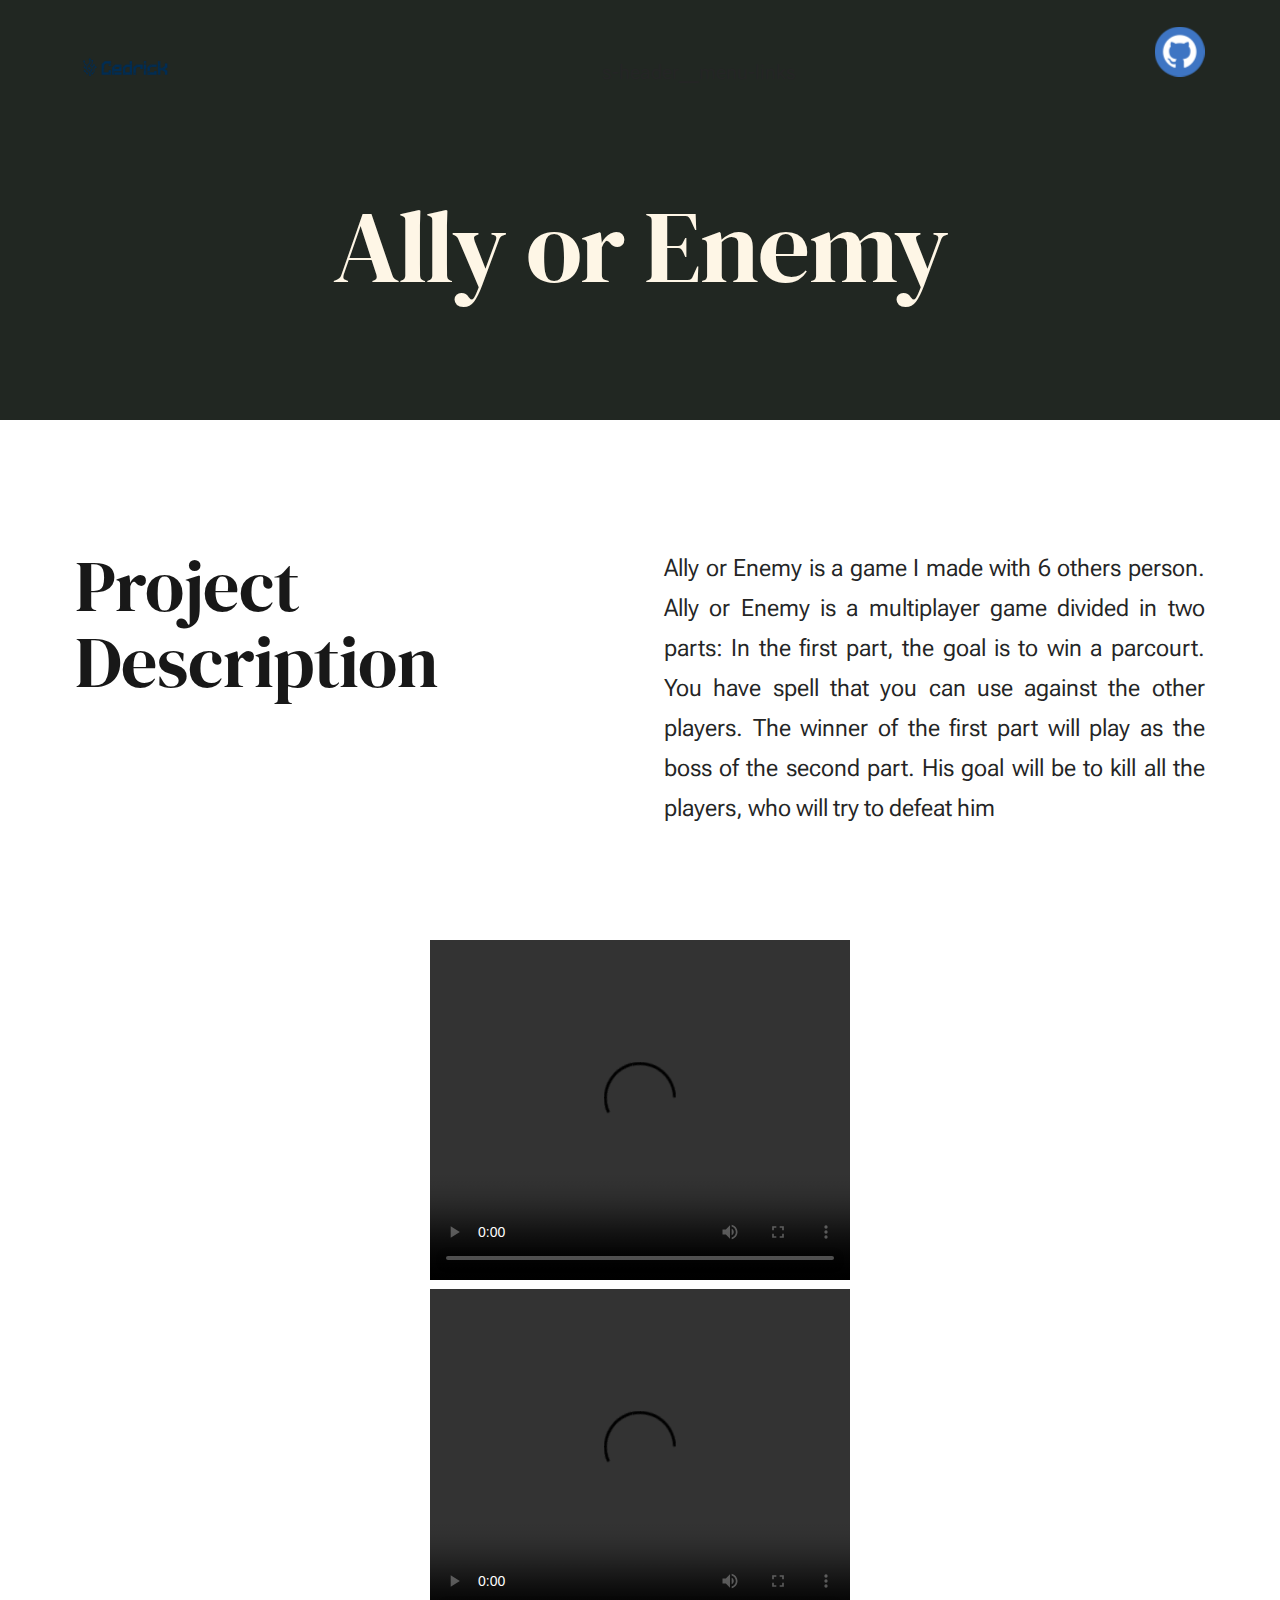
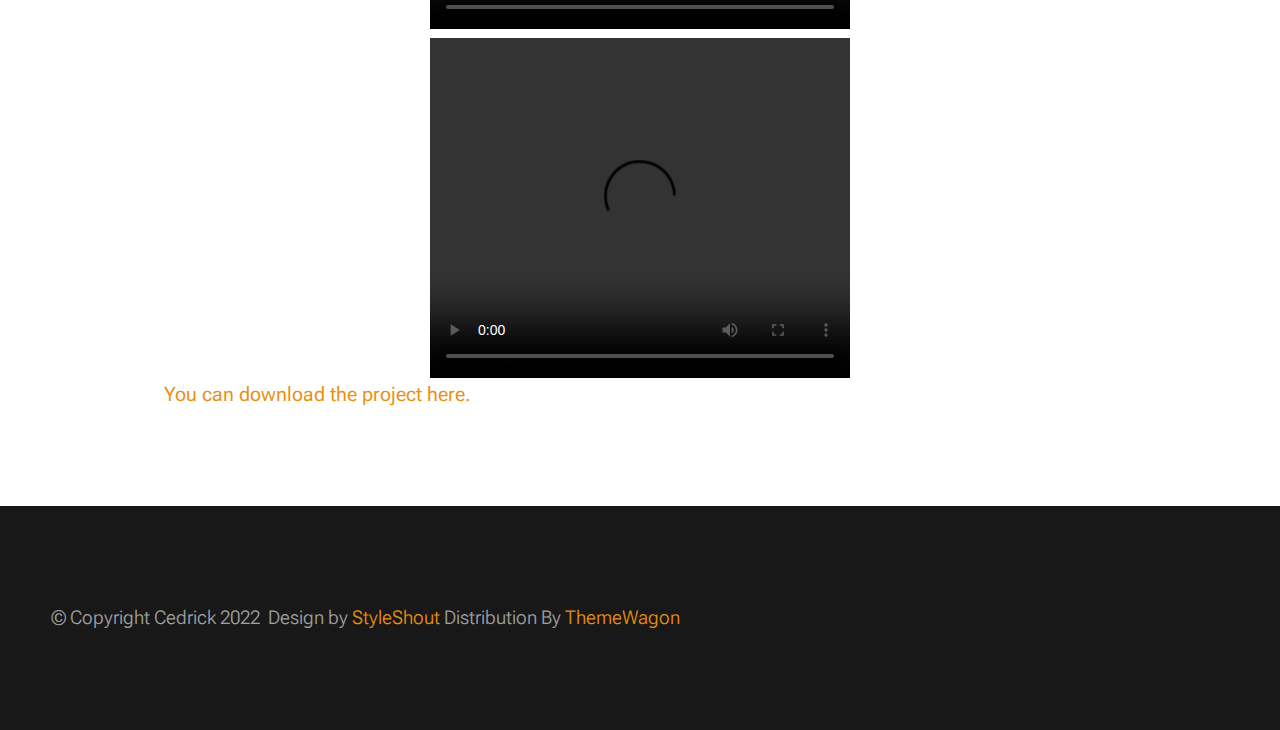
==== AOE.html @ 37cbf5a7 "adding(main): initial commit" ====
<!DOCTYPE html>
<html lang="en" class="no-js" >
<head>

    <!--- basic page needs
    ================================================== -->
    <meta charset="utf-8">
    <meta name="viewport" content="width=device-width, initial-scale=1">
    <title>Ally or Enemy</title>

    <script>
        document.documentElement.classList.remove('no-js');
        document.documentElement.classList.add('js');
    </script>

    <!-- CSS
    ================================================== -->
    <link rel="stylesheet" href="css/vendor.css">
    <link rel="stylesheet" href="css/styles.css">

    <!-- favicons
    ================================================== -->
    <link rel="apple-touch-icon" sizes="180x180" href="apple-touch-icon.png">
    <link rel="icon" type="image/png" sizes="32x32" href="favicon-32x32.png">
    <link rel="icon" type="image/png" sizes="16x16" href="favicon-16x16.png">
    <link rel="manifest" href="site.webmanifest">

</head>


<body id="top">


    <!-- preloader
    ================================================== -->
    <div id="preloader">
        <div id="loader" class="dots-fade">
            <div></div>
            <div></div>
            <div></div>
        </div>
    </div>


    <!-- page wrap
    ================================================== -->
    <div id="page" class="s-pagewrap">


        <!-- # site header 
        ================================================== -->
        <header class="s-header">

            <div class="row s-header__inner width-sixteen-col">

                <div class="s-header__block">
                    <div class="s-header__logo">
                        <a class="logo" href="index.html">
                            <img src="images/logo.png" alt="Homepage">
                        </a>
                    </div>

                    <a class="s-header__menu-toggle" href="#0"><span>Menu</span></a>
                </div> <!-- end s-header__block -->

                <nav class="s-header__nav">
    
                    <ul class="s-header__menu-links">
                        <!-- <li><a href="about.html">About</a></li>
                        <li><a href="services.html">Services</a></li>
                        <li><a href="blog.html">Journal</a></li>
                        <li><a href="contact.html">Contact</a></li> -->
                    </ul> s-header__menu-links

                    <div class="s-header__contact">
                        <a href="https://github.com/Cedani" >
                            <img src="images/github.png"> 
                        </a>                                                
                    </div> <!-- s-header__contact -->
    
                </nav> <!-- end s-header__nav -->

            </div> <!-- end s-header__inner -->

        </header> <!-- end s-header -->


        <!-- # site main content
        ================================================== -->
        <section id="content" class="s-content">

               <section class="s-pageheader pageheader">
                    <div class="row">
                        <div class="column xl-12">
                            <h1 class="page-title">
                               Ally or Enemy
                            </h1>
                            
                        </div>
                    </div>
               </section> <!-- end pageheader --> 

               <section class="s-pagecontent pagecontent">

                    <div class="row pageintro">
                        <div class="column xl-6 lg-12">
                            <h2 class="text-display-title">Project Description</h2>
                        </div>
                        <div class="column xl-6 lg-12 u-flexitem-x-right">
                            <p class="lead">
                            Ally or Enemy is a game I made with 6 others person. Ally or Enemy is a multiplayer game divided in two parts:
                            In the first part, the goal is to win a parcourt. You have spell that you can use against the other players.
                            The winner of the first part will play as the boss of the second part. His goal will be to kill all the players, who will try to defeat him
                            </p>
                        </div>                       
                    </div> <!-- end pageintro -->   
                    
                    <div class="row width-narrower pagemain">
                        <div class="column xl-12">
                            <!-- <figure >                               -->
                                <center>
                                    <video width="420" height="340" controls class="page-media-wordeasy">
                                        <source src="videos/lobby.mp4" type="video/mp4">
                                    </video>
                                    <br/>
                                    <video width="420" height="340" controls class="page-media-wordeasy">
                                        <source src="videos/parcour.mp4" type="video/mp4">
                                    </video>
                                    <br/>
                                    <video width="420" height="340" controls class="page-media">
                                        <source src="videos/bossAOE.mp4" type="video/mp4">
                                    </video>
                                </center>
                                <!-- <img src="images/sample-1200.jpg" 
                                     srcset="images/sample-2400.jpg 2400w, 
                                             images/sample-1200.jpg 1200w, 
                                             images/sample-600.jpg 600w" sizes="(max-width: 2400px) 100vw, 2400px" alt=""> -->
                            <!-- </figure> -->
                        </div>
                    </div> <!-- end pagemedia -->

                    <div class="row width-narrower pagemain">
                        <div class="column xl-12"> 
                            <a href="https://v3.globalgamejam.org/2022/games/aoe-ally-or-enemy-8">
                                You can download the project here.
                            </a>

                        </div> <!-- end grid-block-->
                    </div> <!-- end pagemain -->

               </section> <!-- pagecontent -->

        </section> <!-- s-content-->


        <!-- # footer 
        ================================================== -->
        <footer class="s-footer">
            <div class="row myfooter">
                <span>© Copyright Cedrick 2022 </span> 
                <span> &nbsp Design by <a href="https://www.styleshout.com/">StyleShout</a> Distribution By <a href="https://themewagon.com">ThemeWagon</a></span>
            </div>
            
        </footer> <!-- end s-footer -->

    </div> <!-- end page-wrap -->

    <!-- Java Script
    ================================================== -->
    <script src="js/plugins.js"></script>
    <script src="js/main.js"></script>

</body>
</html>
---- css/vendor.css ----
/* ===================================================================
 * Cedrick Third-party Stylesheets
 * Template Ver. 1.0.0
 * 12-13-2022
 * -------------------------------------------------------------------
 *
 * TOC:
 * # PrismJS
 * # Swiper
 *
 * ------------------------------------------------------------------- */


/* ===================================================================
 * # PrismJS 1.20.0
 *   https://prismjs.com/download.html#themes=prism-okaidia&languages=markup+css+clike+javascript+markup-templating+php 
 *   
 *   okaidia theme for JavaScript, CSS and HTML
 *   Loosely based on Monokai textmate theme by http://www.monokai.nl/
 *   @author ocodia
 * ------------------------------------------------------------------- */
code[class*=language-],
pre[class*=language-] {
  color          : #f8f8f2;
  background     : none;
  text-shadow    : 0 1px rgba(0, 0, 0, 0.3);
  font-family    : var(--font-mono);
  font-size      : calc(var(--text-size) * 0.9444);
  text-align     : left;
  white-space    : pre;
  word-spacing   : normal;
  word-break     : normal;
  word-wrap      : normal;
  line-height    : var(--vspace-1);
  -moz-tab-size  : 4;
  -o-tab-size    : 4;
  tab-size       : 4;
  -webkit-hyphens: none;
  -ms-hyphens    : none;
  hyphens        : none;
}

/* Code blocks */
pre[class*=language-] {
  padding : var(--vspace-0_5) 0 var(--vspace-1);
  margin  : var(--vspace-1) 0;
  overflow: auto;
}

:not(pre)>code[class*=language-],
pre[class*=language-] {
  background: #272822;
}

/* Inline code */
:not(pre)>code[class*=language-] {
  padding    : 0.1em;
  white-space: normal;
}

.token.comment,
.token.prolog,
.token.doctype,
.token.cdata {
  color: slategray;
}

.token.punctuation {
  color: #f8f8f2;
}

.token.namespace {
  opacity: 0.7;
}

.token.property,
.token.tag,
.token.constant,
.token.symbol,
.token.deleted {
  color: #f92672;
}

.token.boolean,
.token.number {
  color: #ae81ff;
}

.token.selector,
.token.attr-name,
.token.string,
.token.char,
.token.builtin,
.token.inserted {
  color: #a6e22e;
}

.token.operator,
.token.entity,
.token.url,
.language-css .token.string,
.style .token.string,
.token.variable {
  color: #f8f8f2;
}

.token.atrule,
.token.attr-value,
.token.function,
.token.class-name {
  color: #e6db74;
}

.token.keyword {
  color: #66d9ef;
}

.token.regex,
.token.important {
  color: #fd971f;
}

.token.important,
.token.bold {
  font-weight: bold;
}

.token.italic {
  font-style: italic;
}

.token.entity {
  cursor: help;
}



/* ===================================================================
 * # Swiper 6.4.5
 *   Most modern mobile touch slider and framework with hardware accelerated transitions
 *   https://swiperjs.com
 *
 *   Copyright 2014-2020 Vladimir Kharlampidi
 *
 *   Released under the MIT License
 *
 *   Released on: December 18, 2020
 * ------------------------------------------------------------------- */
@font-face {
  font-family: "swiper-icons";
  src        : url("data:application/font-woff;charset=utf-8;base64, [base64]//wADZ2x5ZgAAAywAAADMAAAD2MHtryVoZWFkAAABbAAAADAAAAA2E2+eoWhoZWEAAAGcAAAAHwAAACQC9gDzaG10eAAAAigAAAAZAAAArgJkABFsb2NhAAAC0AAAAFoAAABaFQAUGG1heHAAAAG8AAAAHwAAACAAcABAbmFtZQAAA/gAAAE5AAACXvFdBwlwb3N0AAAFNAAAAGIAAACE5s74hXjaY2BkYGAAYpf5Hu/j+W2+MnAzMYDAzaX6QjD6/4//Bxj5GA8AuRwMYGkAPywL13jaY2BkYGA88P8Agx4j+/8fQDYfA1AEBWgDAIB2BOoAeNpjYGRgYNBh4GdgYgABEMnIABJzYNADCQAACWgAsQB42mNgYfzCOIGBlYGB0YcxjYGBwR1Kf2WQZGhhYGBiYGVmgAFGBiQQkOaawtDAoMBQxXjg/wEGPcYDDA4wNUA2CCgwsAAAO4EL6gAAeNpj2M0gyAACqxgGNWBkZ2D4/wMA+xkDdgAAAHjaY2BgYGaAYBkGRgYQiAHyGMF8FgYHIM3DwMHABGQrMOgyWDLEM1T9/w8UBfEMgLzE////P/5//f/V/xv+r4eaAAeMbAxwIUYmIMHEgKYAYjUcsDAwsLKxc3BycfPw8jEQA/[base64]/uznmfPFBNODM2K7MTQ45YEAZqGP81AmGGcF3iPqOop0r1SPTaTbVkfUe4HXj97wYE+yNwWYxwWu4v1ugWHgo3S1XdZEVqWM7ET0cfnLGxWfkgR42o2PvWrDMBSFj/IHLaF0zKjRgdiVMwScNRAoWUoH78Y2icB/yIY09An6AH2Bdu/UB+yxopYshQiEvnvu0dURgDt8QeC8PDw7Fpji3fEA4z/PEJ6YOB5hKh4dj3EvXhxPqH/SKUY3rJ7srZ4FZnh1PMAtPhwP6fl2PMJMPDgeQ4rY8YT6Gzao0eAEA409DuggmTnFnOcSCiEiLMgxCiTI6Cq5DZUd3Qmp10vO0LaLTd2cjN4fOumlc7lUYbSQcZFkutRG7g6JKZKy0RmdLY680CDnEJ+UMkpFFe1RN7nxdVpXrC4aTtnaurOnYercZg2YVmLN/d/gczfEimrE/fs/bOuq29Zmn8tloORaXgZgGa78yO9/cnXm2BpaGvq25Dv9S4E9+5SIc9PqupJKhYFSSl47+Qcr1mYNAAAAeNptw0cKwkAAAMDZJA8Q7OUJvkLsPfZ6zFVERPy8qHh2YER+3i/BP83vIBLLySsoKimrqKqpa2hp6+jq6RsYGhmbmJqZSy0sraxtbO3sHRydnEMU4uR6yx7JJXveP7WrDycAAAAAAAH//wACeNpjYGRgYOABYhkgZgJCZgZNBkYGLQZtIJsFLMYAAAw3ALgAeNolizEKgDAQBCchRbC2sFER0YD6qVQiBCv/H9ezGI6Z5XBAw8CBK/m5iQQVauVbXLnOrMZv2oLdKFa8Pjuru2hJzGabmOSLzNMzvutpB3N42mNgZGBg4GKQYzBhYMxJLMlj4GBgAYow/P/PAJJhLM6sSoWKfWCAAwDAjgbRAAB42mNgYGBkAIIbCZo5IPrmUn0hGA0AO8EFTQAA") format("woff");
  font-weight: 400;
  font-style : normal;
}

:root {
  --swiper-theme-color: #007aff;
}

.swiper-container {
  margin-left : auto;
  margin-right: auto;
  position    : relative;
  overflow    : hidden;
  list-style  : none;
  padding     : 0;
  /* Fix of Webkit flickering */
  z-index     : 1;
}

.swiper-container-vertical>.swiper-wrapper {
  flex-direction: column;
}

.swiper-wrapper {
  position           : relative;
  width              : 100%;
  height             : 100%;
  z-index            : 1;
  display            : flex;
  transition-property: transform;
  box-sizing         : content-box;
}

.swiper-container-android .swiper-slide,
.swiper-wrapper {
  transform: translate3d(0px, 0, 0);
}

.swiper-container-multirow>.swiper-wrapper {
  flex-wrap: wrap;
}

.swiper-container-multirow-column>.swiper-wrapper {
  flex-wrap     : wrap;
  flex-direction: column;
}

.swiper-container-free-mode>.swiper-wrapper {
  transition-timing-function: ease-out;
  margin                    : 0 auto;
}

.swiper-slide {
  flex-shrink        : 0;
  width              : 100%;
  height             : 100%;
  position           : relative;
  transition-property: transform;
}

.swiper-slide-invisible-blank {
  visibility: hidden;
}

/* Auto Height */
.swiper-container-autoheight,
.swiper-container-autoheight .swiper-slide {
  height: auto;
}

.swiper-container-autoheight .swiper-wrapper {
  align-items        : flex-start;
  transition-property: transform, height;
}

/* 3D Effects */
.swiper-container-3d {
  perspective: 1200px;
}

.swiper-container-3d .swiper-wrapper,
.swiper-container-3d .swiper-slide,
.swiper-container-3d .swiper-slide-shadow-left,
.swiper-container-3d .swiper-slide-shadow-right,
.swiper-container-3d .swiper-slide-shadow-top,
.swiper-container-3d .swiper-slide-shadow-bottom,
.swiper-container-3d .swiper-cube-shadow {
  transform-style: preserve-3d;
}

.swiper-container-3d .swiper-slide-shadow-left,
.swiper-container-3d .swiper-slide-shadow-right,
.swiper-container-3d .swiper-slide-shadow-top,
.swiper-container-3d .swiper-slide-shadow-bottom {
  position      : absolute;
  left          : 0;
  top           : 0;
  width         : 100%;
  height        : 100%;
  pointer-events: none;
  z-index       : 10;
}

.swiper-container-3d .swiper-slide-shadow-left {
  background-image: linear-gradient(to left, rgba(0, 0, 0, 0.5), rgba(0, 0, 0, 0));
}

.swiper-container-3d .swiper-slide-shadow-right {
  background-image: linear-gradient(to right, rgba(0, 0, 0, 0.5), rgba(0, 0, 0, 0));
}

.swiper-container-3d .swiper-slide-shadow-top {
  background-image: linear-gradient(to top, rgba(0, 0, 0, 0.5), rgba(0, 0, 0, 0));
}

.swiper-container-3d .swiper-slide-shadow-bottom {
  background-image: linear-gradient(to bottom, rgba(0, 0, 0, 0.5), rgba(0, 0, 0, 0));
}

/* CSS Mode */
.swiper-container-css-mode>.swiper-wrapper {
  overflow          : auto;
  scrollbar-width   : none;
  /* For Firefox */
  -ms-overflow-style: none;
  /* For Internet Explorer and Edge */
}

.swiper-container-css-mode>.swiper-wrapper::-webkit-scrollbar {
  display: none;
}

.swiper-container-css-mode>.swiper-wrapper>.swiper-slide {
  scroll-snap-align: start start;
}

.swiper-container-horizontal.swiper-container-css-mode>.swiper-wrapper {
  -ms-scroll-snap-type: x mandatory;
  scroll-snap-type    : x mandatory;
}

.swiper-container-vertical.swiper-container-css-mode>.swiper-wrapper {
  -ms-scroll-snap-type: y mandatory;
  scroll-snap-type    : y mandatory;
}

:root {
  --swiper-navigation-size   : 44px;
  /*
    --swiper-navigation-color: var(--swiper-theme-color);
    */
}

.swiper-button-prev,
.swiper-button-next {
  position       : absolute;
  top            : 50%;
  width          : calc(var(--swiper-navigation-size) / 44 * 27);
  height         : var(--swiper-navigation-size);
  margin-top     : calc(-1 * var(--swiper-navigation-size) / 2);
  z-index        : 10;
  cursor         : pointer;
  display        : flex;
  align-items    : center;
  justify-content: center;
  color          : var(--swiper-navigation-color, var(--swiper-theme-color));
}

.swiper-button-prev.swiper-button-disabled,
.swiper-button-next.swiper-button-disabled {
  opacity       : 0.35;
  cursor        : auto;
  pointer-events: none;
}

.swiper-button-prev:after,
.swiper-button-next:after {
  font-family   : swiper-icons;
  font-size     : var(--swiper-navigation-size);
  text-transform: none !important;
  letter-spacing: 0;
  text-transform: none;
  font-variant  : initial;
  line-height   : 1;
}

.swiper-button-prev,
.swiper-container-rtl .swiper-button-next {
  left : 10px;
  right: auto;
}

.swiper-button-prev:after,
.swiper-container-rtl .swiper-button-next:after {
  content: "prev";
}

.swiper-button-next,
.swiper-container-rtl .swiper-button-prev {
  right: 10px;
  left : auto;
}

.swiper-button-next:after,
.swiper-container-rtl .swiper-button-prev:after {
  content: "next";
}

.swiper-button-prev.swiper-button-white,
.swiper-button-next.swiper-button-white {
  --swiper-navigation-color: #ffffff;
}

.swiper-button-prev.swiper-button-black,
.swiper-button-next.swiper-button-black {
  --swiper-navigation-color: #000000;
}

.swiper-button-lock {
  display: none;
}

:root {
  /*
    --swiper-pagination-color: var(--swiper-theme-color);
    */
}

.swiper-pagination {
  position  : absolute;
  text-align: center;
  transition: 300ms opacity;
  transform : translate3d(0, 0, 0);
  z-index   : 10;
}

.swiper-pagination.swiper-pagination-hidden {
  opacity: 0;
}

/* Common Styles */
.swiper-pagination-fraction,
.swiper-pagination-custom,
.swiper-container-horizontal>.swiper-pagination-bullets {
  bottom: 10px;
  left  : 0;
  width : 100%;
}

/* Bullets */
.swiper-pagination-bullets-dynamic {
  overflow : hidden;
  font-size: 0;
}

.swiper-pagination-bullets-dynamic .swiper-pagination-bullet {
  transform: scale(0.33);
  position : relative;
}

.swiper-pagination-bullets-dynamic .swiper-pagination-bullet-active {
  transform: scale(1);
}

.swiper-pagination-bullets-dynamic .swiper-pagination-bullet-active-main {
  transform: scale(1);
}

.swiper-pagination-bullets-dynamic .swiper-pagination-bullet-active-prev {
  transform: scale(0.66);
}

.swiper-pagination-bullets-dynamic .swiper-pagination-bullet-active-prev-prev {
  transform: scale(0.33);
}

.swiper-pagination-bullets-dynamic .swiper-pagination-bullet-active-next {
  transform: scale(0.66);
}

.swiper-pagination-bullets-dynamic .swiper-pagination-bullet-active-next-next {
  transform: scale(0.33);
}

.swiper-pagination-bullet {
  width        : 8px;
  height       : 8px;
  display      : inline-block;
  border-radius: 100%;
  background   : #000;
  opacity      : 0.2;
}

button.swiper-pagination-bullet {
  border            : none;
  margin            : 0;
  padding           : 0;
  box-shadow        : none;
  -webkit-appearance: none;
  -moz-appearance   : none;
  appearance        : none;
}

.swiper-pagination-clickable .swiper-pagination-bullet {
  cursor: pointer;
}

.swiper-pagination-bullet-active {
  opacity   : 1;
  background: var(--swiper-pagination-color, var(--swiper-theme-color));
}

.swiper-container-vertical>.swiper-pagination-bullets {
  right    : 10px;
  top      : 50%;
  transform: translate3d(0px, -50%, 0);
}

.swiper-container-vertical>.swiper-pagination-bullets .swiper-pagination-bullet {
  margin : 6px 0;
  display: block;
}

.swiper-container-vertical>.swiper-pagination-bullets.swiper-pagination-bullets-dynamic {
  top      : 50%;
  transform: translateY(-50%);
  width    : 8px;
}

.swiper-container-vertical>.swiper-pagination-bullets.swiper-pagination-bullets-dynamic .swiper-pagination-bullet {
  display   : inline-block;
  transition: 200ms transform, 200ms top;
}

.swiper-container-horizontal>.swiper-pagination-bullets .swiper-pagination-bullet {
  margin: 0 4px;
}

.swiper-container-horizontal>.swiper-pagination-bullets.swiper-pagination-bullets-dynamic {
  left       : 50%;
  transform  : translateX(-50%);
  white-space: nowrap;
}

.swiper-container-horizontal>.swiper-pagination-bullets.swiper-pagination-bullets-dynamic .swiper-pagination-bullet {
  transition: 200ms transform, 200ms left;
}

.swiper-container-horizontal.swiper-container-rtl>.swiper-pagination-bullets-dynamic .swiper-pagination-bullet {
  transition: 200ms transform, 200ms right;
}

/* Progress */
.swiper-pagination-progressbar {
  background: rgba(0, 0, 0, 0.25);
  position  : absolute;
}

.swiper-pagination-progressbar .swiper-pagination-progressbar-fill {
  background      : var(--swiper-pagination-color, var(--swiper-theme-color));
  position        : absolute;
  left            : 0;
  top             : 0;
  width           : 100%;
  height          : 100%;
  transform       : scale(0);
  transform-origin: left top;
}

.swiper-container-rtl .swiper-pagination-progressbar .swiper-pagination-progressbar-fill {
  transform-origin: right top;
}

.swiper-container-horizontal>.swiper-pagination-progressbar,
.swiper-container-vertical>.swiper-pagination-progressbar.swiper-pagination-progressbar-opposite {
  width : 100%;
  height: 4px;
  left  : 0;
  top   : 0;
}

.swiper-container-vertical>.swiper-pagination-progressbar,
.swiper-container-horizontal>.swiper-pagination-progressbar.swiper-pagination-progressbar-opposite {
  width : 4px;
  height: 100%;
  left  : 0;
  top   : 0;
}

.swiper-pagination-white {
  --swiper-pagination-color: #ffffff;
}

.swiper-pagination-black {
  --swiper-pagination-color: #000000;
}

.swiper-pagination-lock {
  display: none;
}

/* Scrollbar */
.swiper-scrollbar {
  border-radius   : 10px;
  position        : relative;
  -ms-touch-action: none;
  background      : rgba(0, 0, 0, 0.1);
}

.swiper-container-horizontal>.swiper-scrollbar {
  position: absolute;
  left    : 1%;
  bottom  : 3px;
  z-index : 50;
  height  : 5px;
  width   : 98%;
}

.swiper-container-vertical>.swiper-scrollbar {
  position: absolute;
  right   : 3px;
  top     : 1%;
  z-index : 50;
  width   : 5px;
  height  : 98%;
}

.swiper-scrollbar-drag {
  height       : 100%;
  width        : 100%;
  position     : relative;
  background   : rgba(0, 0, 0, 0.5);
  border-radius: 10px;
  left         : 0;
  top          : 0;
}

.swiper-scrollbar-cursor-drag {
  cursor: move;
}

.swiper-scrollbar-lock {
  display: none;
}

.swiper-zoom-container {
  width          : 100%;
  height         : 100%;
  display        : flex;
  justify-content: center;
  align-items    : center;
  text-align     : center;
}

.swiper-zoom-container>img,
.swiper-zoom-container>svg,
.swiper-zoom-container>canvas {
  max-width    : 100%;
  max-height   : 100%;
  -o-object-fit: contain;
  object-fit   : contain;
}

.swiper-slide-zoomed {
  cursor: move;
}

/* Preloader */
:root {
  /*
    --swiper-preloader-color: var(--swiper-theme-color);
    */
}

.swiper-lazy-preloader {
  width            : 42px;
  height           : 42px;
  position         : absolute;
  left             : 50%;
  top              : 50%;
  margin-left      : -21px;
  margin-top       : -21px;
  z-index          : 10;
  transform-origin : 50%;
  -webkit-animation: swiper-preloader-spin 1s infinite linear;
  animation        : swiper-preloader-spin 1s infinite linear;
  box-sizing       : border-box;
  border           : 4px solid var(--swiper-preloader-color, var(--swiper-theme-color));
  border-radius    : 50%;
  border-top-color : transparent;
}

.swiper-lazy-preloader-white {
  --swiper-preloader-color: #fff;
}

.swiper-lazy-preloader-black {
  --swiper-preloader-color: #000;
}

@-webkit-keyframes swiper-preloader-spin {
  100% {
    transform: rotate(360deg);
  }
}

@keyframes swiper-preloader-spin {
  100% {
    transform: rotate(360deg);
  }
}

/* a11y */
.swiper-container .swiper-notification {
  position      : absolute;
  left          : 0;
  top           : 0;
  pointer-events: none;
  opacity       : 0;
  z-index       : -1000;
}

.swiper-container-fade.swiper-container-free-mode .swiper-slide {
  transition-timing-function: ease-out;
}

.swiper-container-fade .swiper-slide {
  pointer-events     : none;
  transition-property: opacity;
}

.swiper-container-fade .swiper-slide .swiper-slide {
  pointer-events: none;
}

.swiper-container-fade .swiper-slide-active,
.swiper-container-fade .swiper-slide-active .swiper-slide-active {
  pointer-events: auto;
}

.swiper-container-cube {
  overflow: visible;
}

.swiper-container-cube .swiper-slide {
  pointer-events             : none;
  -webkit-backface-visibility: hidden;
  backface-visibility        : hidden;
  z-index                    : 1;
  visibility                 : hidden;
  transform-origin           : 0 0;
  width                      : 100%;
  height                     : 100%;
}

.swiper-container-cube .swiper-slide .swiper-slide {
  pointer-events: none;
}

.swiper-container-cube.swiper-container-rtl .swiper-slide {
  transform-origin: 100% 0;
}

.swiper-container-cube .swiper-slide-active,
.swiper-container-cube .swiper-slide-active .swiper-slide-active {
  pointer-events: auto;
}

.swiper-container-cube .swiper-slide-active,
.swiper-container-cube .swiper-slide-next,
.swiper-container-cube .swiper-slide-prev,
.swiper-container-cube .swiper-slide-next+.swiper-slide {
  pointer-events: auto;
  visibility    : visible;
}

.swiper-container-cube .swiper-slide-shadow-top,
.swiper-container-cube .swiper-slide-shadow-bottom,
.swiper-container-cube .swiper-slide-shadow-left,
.swiper-container-cube .swiper-slide-shadow-right {
  z-index                    : 0;
  -webkit-backface-visibility: hidden;
  backface-visibility        : hidden;
}

.swiper-container-cube .swiper-cube-shadow {
  position  : absolute;
  left      : 0;
  bottom    : 0px;
  width     : 100%;
  height    : 100%;
  background: #000;
  opacity   : 0.6;
  filter    : blur(50px);
  z-index   : 0;
}

.swiper-container-flip {
  overflow: visible;
}

.swiper-container-flip .swiper-slide {
  pointer-events             : none;
  -webkit-backface-visibility: hidden;
  backface-visibility        : hidden;
  z-index                    : 1;
}

.swiper-container-flip .swiper-slide .swiper-slide {
  pointer-events: none;
}

.swiper-container-flip .swiper-slide-active,
.swiper-container-flip .swiper-slide-active .swiper-slide-active {
  pointer-events: auto;
}

.swiper-container-flip .swiper-slide-shadow-top,
.swiper-container-flip .swiper-slide-shadow-bottom,
.swiper-container-flip .swiper-slide-shadow-left,
.swiper-container-flip .swiper-slide-shadow-right {
  z-index                    : 0;
  -webkit-backface-visibility: hidden;
  backface-visibility        : hidden;
}
---- css/styles.css ----
@charset "UTF-8";
/* =================================================================== 
 * Monica Main Stylesheet
 * Template Ver. 1.0.0
 * 12-13-2022
 * ------------------------------------------------------------------
 *
 * TOC:
 * # SETTINGS
 *		## fonts
 *    	## colors
 *	  	## spacing and typescale
 *		## grid variables
 * # CSS RESET
 * # GRID
 *		## extra large devices
 *		## large devices
 *		## medium devices 
 *		## tablet devices
 *		## mobile devices
 *		## small mobile devices
 *		## additional column stackpoints 
 * # BASE SETUP
 * # UTILITY CLASSES
 * # TYPOGRAPHY 
 *		## additional typography & helper classes
 *		## lists
 *		## media 
 *		## spacing
 * # PRELOADER
 *		## page loaded
 * # FORM 
 *		## style placeholder text
 *		## change autocomplete styles in Chrome
 * # BUTTONS
 * # TABLE
 * # COMPONENTS
 *		## pagination 
 *		## alert box 
 *		## skillbars
 *		## stats tabs
 * # PROJECT-WIDE SHARED STYLES
 *		## list items
 *		## social list
 *		## blog card
 *		## testimonials
 *		## swiper overrides
 * # GRID-BASED LAYOUTS
 *		## grid block
 *		## list grid
 * # PAGE WRAP
 * # SITE HEADER
 *		## logo
 *		## main navigation
 *		## mobile menu toggle
 * # PAGEHEADER & PAGECONTENT
 * # INTRO
 *		## intro content
 *		## intro scroll down
 *		## intro transitions
 * # ABOUT
 * # EXPERTISE
 * # CLIENTS
 *		## clients list
 * # CTA
 * # JOURNAL
 * # FOOTER
 *		## newsletter
 *		## copyright
 *		## go top
 * # BLOG STYLES 
 * # PAGE STYLES 
 *		## services page
 *		## contact page
 *
 * ------------------------------------------------------------------ */


/* ===================================================================
 * # SETTINGS
 *
 *
 * ------------------------------------------------------------------- */

/* ------------------------------------------------------------------- 
 * ## fonts 
 * ------------------------------------------------------------------- */
@import url("https://fonts.googleapis.com/css2?family=DM+Serif+Display&family=Roboto+Flex:opsz,wght@8..144,300;8..144,400;8..144,500;8..144,600&display=swap");

:root {
	--font-1: "Roboto Flex", sans-serif;
	--font-2: "DM Serif Display", Serif;

  /* monospace
   */
	--font-mono: Consolas, "Andale Mono", Courier, "Courier New", monospace;
}

/* ------------------------------------------------------------------- 
 * ## colors
 * ------------------------------------------------------------------- */
:root {
  /* color-1(#EA9010)
   * color-2(#343D35)
   * color-3(#FEF5E4)
   */
	--color-1: hsla(35, 87%, 49%, 1);
	--color-2: hsla(127, 8%, 22%, 1);
	--color-3: hsla(39, 93%, 95%, 1);

  /* theme color variations
   */
	--color-1-lightest             : hsla(35, 87%, 96%, 1);
	--color-1-lighter              : hsla(35, 87%, 69%, 1);
	--color-1-light                : hsla(35, 87%, 59%, 1);
	--color-1-dark                 : hsla(35, 87%, 39%, 1);
	--color-1-darker               : hsla(35, 87%, 29%, 1);
	--color-1-darkest              : hsla(35, 87%, 10%, 1);

	--color-2-lightest             : hsla(127, 8%, 55%, 1);
	--color-2-lighter              : hsla(127, 8%, 42%, 1);
	--color-2-light                : hsla(127, 8%, 32%, 1);
	--color-2-dark                 : hsla(127, 8%, 14%, 1);
	--color-2-darker               : hsla(127, 8%, 2%, 1);
	
	--color-3-light                : hsla(39, 93%, 100%, 1);
	--color-3-dark                 : hsla(39, 93%, 85%, 1);
	--color-3-darker               : hsla(39, 93%, 75%, 1);

  /* feedback colors
   * color-error(#ffd1d2), color-success(#c8e675), 
   * color-info(#d7ecfb), color-notice(#fff099)
   */
	--color-error                  : hsla(359, 100%, 91%, 1);
	--color-success                : hsla(76, 69%, 68%, 1);
	--color-info                   : hsla(205, 82%, 91%, 1);
	--color-notice                 : hsla(51, 100%, 80%, 1);
	--color-error-content          : hsla(359, 50%, 50%, 1);
	--color-success-content        : hsla(76, 29%, 28%, 1);
	--color-info-content           : hsla(205, 32%, 31%, 1);
	--color-notice-content         : hsla(51, 30%, 30%, 1);

  /* shades 
   * generated using 
   * Tint & Shade Generator 
   * (https                     ://maketintsandshades.com/)
   */
	--color-black                  : #000000;
	--color-gray-19                : #121212;
	--color-gray-18                : #242525;
	--color-gray-17                : #363737;
	--color-gray-16                : #484949;
	--color-gray-15                : #5b5c5c;
	--color-gray-14                : #6d6e6e;
	--color-gray-13                : #7f8080;
	--color-gray-12                : #919292;
	--color-gray-11                : #a3a5a5;
	--color-gray-10                : #b5b7b7;
	--color-gray-9                 : #bcbebe;
	--color-gray-8                 : #c4c5c5;
	--color-gray-7                 : #cbcdcd;
	--color-gray-6                 : #d3d4d4;
	--color-gray-5                 : #dadbdb;
	--color-gray-4                 : #e1e2e2;
	--color-gray-3                 : #e9e9e9;
	--color-gray-2                 : #f0f1f1;
	--color-gray-1                 : #f8f8f8;
	--color-white                  : #ffffff;

  /* text
   */
	--color-text                   : var(--color-gray-18);
	--color-text-dark              : #181818;
	--color-text-light             : var(--color-gray-14);
	--color-placeholder            : var(--color-gray-12);

  /* link
   */
	--color-link                   : var(--color-1);
	--color-link-hover             : var(--color-2-lighter);
	--color-link-active            : var(--color-2-lighter);

  /* buttons
   */
	--color-btn                    : var(--color-gray-4);
	--color-btn-text               : var(--color-text);
	--color-btn-hover              : var(--color-gray-5);
	--color-btn-hover-text         : var(--color-text);
	--color-btn-primary            : var(--color-1);
	--color-btn-primary-text       : var(--color-2-dark);
	--color-btn-primary-hover      : var(--color-1-light);
	--color-btn-primary-hover-text : var(--color-2-dark);
	--color-btn-stroke             : var(--color-text-dark);
	--color-btn-stroke-text        : var(--color-text-dark);
	--color-btn-stroke-hover       : var(--color-text-dark);
	--color-btn-stroke-hover-text  : var(--color-white);

  /* preloader
   */
	--color-preloader-bg           : var(--color-2-dark);
	--color-loader                 : var(--color-white);
	--color-loader-light           : var(--color-2-light);

  /* others
   */
	--color-body                   : white;
	--color-border                 : rgba(0, 0, 0, .1);
	--border-radius                : 5px;
}

/* ------------------------------------------------------------------- 
 * ## spacing and typescale
 * ------------------------------------------------------------------- */
:root {
  /* spacing
   * base font size: 20px 
   * vertical space unit : 32px
   */
	--base-size        : 62.5%;
	--multiplier       : 1;
	--base-font-size   : calc(2rem * var(--multiplier));
	--space            : calc(3.2rem * var(--multiplier));

  /* vertical spacing 
   */
	--vspace-0_125     : calc(0.125 * var(--space));
	--vspace-0_25      : calc(0.25 * var(--space));
	--vspace-0_375     : calc(0.375 * var(--space));
	--vspace-0_5       : calc(0.5 * var(--space));
	--vspace-0_625     : calc(0.625 * var(--space));
	--vspace-0_75      : calc(0.75 * var(--space));
	--vspace-0_875     : calc(0.875 * var(--space));
	--vspace-1         : calc(var(--space));
	--vspace-1_25      : calc(1.25 * var(--space));
	--vspace-1_5       : calc(1.5 * var(--space));
	--vspace-1_75      : calc(1.75 * var(--space));
	--vspace-2         : calc(2 * var(--space));
	--vspace-2_5       : calc(2.5 * var(--space));
	--vspace-3         : calc(3 * var(--space));
	--vspace-3_5       : calc(3.5 * var(--space));
	--vspace-4         : calc(4 * var(--space));
	--vspace-4_5       : calc(4.5 * var(--space));
	--vspace-5         : calc(5 * var(--space));
	--vspace-5_5       : calc(5.5 * var(--space));
	--vspace-6         : calc(6 * var(--space));
	--vspace-6_5       : calc(6.5 * var(--space));
	--vspace-7         : calc(7 * var(--space));
	--vspace-7_5       : calc(7.5 * var(--space));
	--vspace-8         : calc(8 * var(--space));
	--vspace-8_5       : calc(8.5 * var(--space));
	--vspace-9         : calc(9 * var(--space));
	--vspace-9_5       : calc(9.5 * var(--space));
	--vspace-10        : calc(10 * var(--space));

  /* type scale
   * ratio 1        :2 | base: 20px
   * -------------------------------------------------------
   *
   * --text-huge-3    = (148.60px)
   * --text-huge-2    = (123.83px)
   * --text-huge-1    = (103.20px)
   * --text-display-3 = (86.00px)
   * --text-display-2 = (71.66px)
   * --text-display-1 = (59.72px)
   * --text-xxxl      = (49.77px)
   * --text-xxl       = (41.47px)
   * --text-xl        = (34.56px)
   * --text-lg        = (28.80px)
   * --text-md        = (24.00px)
   * --text-size      = (20.00px) BASE
   * --text-sm        = (16.67px)
   * --text-xs        = (13.89px)
   *
   * ---------------------------------------------------------
   */
	--text-scale-ratio : 1.2;
	--text-size        : var(--base-font-size);
	--text-xs          : calc((var(--text-size) / var(--text-scale-ratio)) / var(--text-scale-ratio));
	--text-sm          : calc(var(--text-xs) * var(--text-scale-ratio));
	--text-md          : calc(var(--text-sm) * var(--text-scale-ratio) * var(--text-scale-ratio));
	--text-lg          : calc(var(--text-md) * var(--text-scale-ratio));
	--text-xl          : calc(var(--text-lg) * var(--text-scale-ratio));
	--text-xxl         : calc(var(--text-xl) * var(--text-scale-ratio));
	--text-xxxl        : calc(var(--text-xxl) * var(--text-scale-ratio));
	--text-display-1   : calc(var(--text-xxxl) * var(--text-scale-ratio));
	--text-display-2   : calc(var(--text-display-1) * var(--text-scale-ratio));
	--text-display-3   : calc(var(--text-display-2) * var(--text-scale-ratio));
	--text-huge-1      : calc(var(--text-display-3) * var(--text-scale-ratio));
	--text-huge-2      : calc(var(--text-huge-1) * var(--text-scale-ratio));
	--text-huge-3      : calc(var(--text-huge-2) * var(--text-scale-ratio));

  /* default button height
   */
	--vspace-btn       : var(--vspace-2);
}

/* on mobile devices below 600px, change the value of '--multiplier' 
 * to adjust the values of base font size and vertical space unit.
 */
@media screen and (max-width: 600px) {
	:root {
		--multiplier: .9375;
	}
}

/* ------------------------------------------------------------------- 
 * ## grid variables
 * ------------------------------------------------------------------- */
:root {
  
  /* widths for rows and containers
   */
	--width-sixteen-cols: 1760px;
	--width-default     : 1320px;
	--width-wide        : 1600px;
	--width-wider       : 1800px;
	--width-narrow      : 1200px;
	--width-narrower    : 1000px;
	--width-narrowest   : 800px;
	--width-full        : 100%;
	--width-grid-max    : var(--width-default);

  /* gutter
   */
	--gutter            : 2.4rem;
}

/* on large screen devices
 */
@media screen and (max-width: 1000px) {
	:root {
		--gutter: 2.2rem;
	}
}

/* on small devices
 */
@media screen and (max-width: 600px) {
	:root {
		--gutter: 1rem;
	}
}



/* ====================================================================
 * # CSS RESET
 *
 *
 * --------------------------------------------------------------------
 * http://meyerweb.com/eric/tools/css/reset/ 
 * v2.0 | 20110126
 * License: none (public domain)
 * -------------------------------------------------------------------- */
html,
body,
div,
span,
applet,
object,
iframe,
h1,
h2,
h3,
h4,
h5,
h6,
p,
blockquote,
pre,
a,
abbr,
acronym,
address,
big,
cite,
code,
del,
dfn,
em,
img,
ins,
kbd,
q,
s,
samp,
small,
strike,
strong,
sub,
sup,
tt,
var,
b,
u,
i,
center,
dl,
dt,
dd,
ol,
ul,
li,
fieldset,
form,
label,
legend,
table,
caption,
tbody,
tfoot,
thead,
tr,
th,
td,
article,
aside,
canvas,
details,
embed,
figure,
figcaption,
footer,
header,
hgroup,
menu,
nav,
output,
ruby,
section,
summary,
time,
mark,
audio,
video {
	margin        : 0;
	padding       : 0;
	border        : 0;
	font-size     : 100%;
	font          : inherit;
	vertical-align: baseline;
}

/* HTML5 display-role reset for older browsers */
article,
aside,
details,
figcaption,
figure,
footer,
header,
hgroup,
menu,
nav,
section {
	display: block;
}

body {
	line-height: 1;
}

ol,
ul {
	list-style: none;
}

blockquote,
q {
	quotes: none;
}

blockquote:before,
blockquote:after,
q:before,
q:after {
	content: "";
	content: none;
}

table {
	border-collapse: collapse;
	border-spacing : 0;
}


/* ===================================================================
 * # GRID v5.0.0
 *
 *
 * -------------------------------------------------------------------
 * - Grid system based on the flex display property.
 *
 * - Grid breakpoints are based on MAXIMUM WIDTH media queries, 
 *   meaning they apply to that one breakpoint and ALL THOSE BELOW IT.
 *
 * - Grid columns without a specified width will automatically layout 
 *   as equal width columns.
 *
 * - On viewports 400px and below, all grid columns will stacked 
 *   vertically
 *
 * ------------------------------------------------------------------- */

/* row 
 */
.row {
	display  : flex;
	flex-flow: row wrap;
	width    : min(92%, var(--width-grid-max));
	margin   : 0 auto;
}

.row .row {
	width       : auto;
	margin-left : calc(var(--gutter) * -1);
	margin-right: calc(var(--gutter) * -1);
}

/* column
 */
.column {
	flex   : 1;
	padding: 0 var(--gutter);
}

.collapse>.column,
.column.collapse {
	padding: 0;
}

/* row utility classes
 */
.row.row-wrap {
	flex-wrap: wrap;
}

.row.row-nowrap {
	flex-wrap: nowrap;
}

.row.row-y-top {
	align-items: flex-start;
}

.row.row-y-bottom {
	align-items: flex-end;
}

.row.row-y-center {
	align-items: center;
}

.row.row-stretch {
	align-items: stretch;
}

.row.row-baseline {
	align-items: baseline;
}

.row.row-x-left {
	justify-content: flex-start;
}

.row.row-x-right {
	justify-content: flex-end;
}

.row.row-x-center {
	justify-content: center;
}

.row.row-center {
	align-items    : center;
	justify-content: center;
}

/* ------------------------- -------------------------------------------
 * ## extra large devices (1201px and above)
 * -------------------------------------------------------------------- */
.xl-1 {
	flex : none;
	width: 8.3333333333%;
}

.xl-2 {
	flex : none;
	width: 16.6666666667%;
}

.xl-3 {
	flex : none;
	width: 25%;
}

.xl-4 {
	flex : none;
	width: 33.3333333333%;
}

.xl-5 {
	flex : none;
	width: 41.6666666667%;
}

.xl-6 {
	flex : none;
	width: 50%;
}

.xl-7 {
	flex : none;
	width: 58.3333333333%;
}

.xl-8 {
	flex : none;
	width: 66.6666666667%;
}

.xl-9 {
	flex : none;
	width: 75%;
}

.xl-10 {
	flex : none;
	width: 83.3333333333%;
}

.xl-11 {
	flex : none;
	width: 91.6666666667%;
}

.xl-12 {
	flex : none;
	width: 100%;
}

/* --------------------------------------------------------------------
 * ## large devices (1001px to 1200px)
 * -------------------------------------------------------------------- */
@media screen and (max-width: 1200px) {
	.lg-1 {
		flex : none;
		width: 8.3333333333%;
	}

	.lg-2 {
		flex : none;
		width: 16.6666666667%;
	}

	.lg-3 {
		flex : none;
		width: 25%;
	}

	.lg-4 {
		flex : none;
		width: 33.3333333333%;
	}

	.lg-5 {
		flex : none;
		width: 41.6666666667%;
	}

	.lg-6 {
		flex : none;
		width: 50%;
	}

	.lg-7 {
		flex : none;
		width: 58.3333333333%;
	}

	.lg-8 {
		flex : none;
		width: 66.6666666667%;
	}

	.lg-9 {
		flex : none;
		width: 75%;
	}

	.lg-10 {
		flex : none;
		width: 83.3333333333%;
	}

	.lg-11 {
		flex : none;
		width: 91.6666666667%;
	}

	.lg-12 {
		flex : none;
		width: 100%;
	}
}

/* --------------------------------------------------------------------
 * ## medium devices (801px to 1000px)
 * -------------------------------------------------------------------- */
@media screen and (max-width: 1000px) {
	.md-1 {
		flex : none;
		width: 8.3333333333%;
	}

	.md-2 {
		flex : none;
		width: 16.6666666667%;
	}

	.md-3 {
		flex : none;
		width: 25%;
	}

	.md-4 {
		flex : none;
		width: 33.3333333333%;
	}

	.md-5 {
		flex : none;
		width: 41.6666666667%;
	}

	.md-6 {
		flex : none;
		width: 50%;
	}

	.md-7 {
		flex : none;
		width: 58.3333333333%;
	}

	.md-8 {
		flex : none;
		width: 66.6666666667%;
	}

	.md-9 {
		flex : none;
		width: 75%;
	}

	.md-10 {
		flex : none;
		width: 83.3333333333%;
	}

	.md-11 {
		flex : none;
		width: 91.6666666667%;
	}

	.md-12 {
		flex : none;
		width: 100%;
	}
}

/* --------------------------------------------------------------------
 * ## tablet devices (601px to 800px)  
 * -------------------------------------------------------------------- */
@media screen and (max-width: 800px) {
	.tab-1 {
		flex : none;
		width: 8.3333333333%;
	}

	.tab-2 {
		flex : none;
		width: 16.6666666667%;
	}

	.tab-3 {
		flex : none;
		width: 25%;
	}

	.tab-4 {
		flex : none;
		width: 33.3333333333%;
	}

	.tab-5 {
		flex : none;
		width: 41.6666666667%;
	}

	.tab-6 {
		flex : none;
		width: 50%;
	}

	.tab-7 {
		flex : none;
		width: 58.3333333333%;
	}

	.tab-8 {
		flex : none;
		width: 66.6666666667%;
	}

	.tab-9 {
		flex : none;
		width: 75%;
	}

	.tab-10 {
		flex : none;
		width: 83.3333333333%;
	}

	.tab-11 {
		flex : none;
		width: 91.6666666667%;
	}

	.tab-12 {
		flex : none;
		width: 100%;
	}
}

/* --------------------------------------------------------------------
 * ## mobile devices (401px to 600px)  
 * -------------------------------------------------------------------- */
@media screen and (max-width: 600px) {
	.row {
		width        : 100%;
		padding-left : 6vw;
		padding-right: 6vw;
	}

	.row .row {
		padding-left : 0;
		padding-right: 0;
	}

	.mob-1 {
		flex : none;
		width: 8.3333333333%;
	}

	.mob-2 {
		flex : none;
		width: 16.6666666667%;
	}

	.mob-3 {
		flex : none;
		width: 25%;
	}

	.mob-4 {
		flex : none;
		width: 33.3333333333%;
	}

	.mob-5 {
		flex : none;
		width: 41.6666666667%;
	}

	.mob-6 {
		flex : none;
		width: 50%;
	}

	.mob-7 {
		flex : none;
		width: 58.3333333333%;
	}

	.mob-8 {
		flex : none;
		width: 66.6666666667%;
	}

	.mob-9 {
		flex : none;
		width: 75%;
	}

	.mob-10 {
		flex : none;
		width: 83.3333333333%;
	}

	.mob-11 {
		flex : none;
		width: 91.6666666667%;
	}

	.mob-12 {
		flex : none;
		width: 100%;
	}
}

/* --------------------------------------------------------------------
 * ## small mobile devices (up to 400px)
 * -------------------------------------------------------------------- */

/* stack columns vertically
 */
@media screen and (max-width: 400px) {
	.row .row {
		margin-left : 0;
		margin-right: 0;
	}

	.column {
		flex        : none;
		width       : 100%;
		margin-left : 0;
		margin-right: 0;
		padding     : 0;
	}
}

/* --------------------------------------------------------------------
 * ## additional column stackpoints 
 * -------------------------------------------------------------------- */
@media screen and (max-width: 900px) {
	.stack-on-900 {
		flex        : none;
		width       : 100%;
		margin-left : 0;
		margin-right: 0;
	}
}

@media screen and (max-width: 700px) {
	.stack-on-700 {
		flex        : none;
		width       : 100%;
		margin-left : 0;
		margin-right: 0;
	}
}

@media screen and (max-width: 550px) {
	.stack-on-550 {
		flex        : none;
		width       : 100%;
		margin-left : 0;
		margin-right: 0;
	}
}


/* ===================================================================
 * # BASE SETUP
 *
 *
 * ------------------------------------------------------------------- */
html {
	font-size : var(--base-size);
	box-sizing: border-box;
}

*,
*::before,
*::after {
	box-sizing: inherit;
}

html,
body {
	height: 100%;
}

body {
	background-color          : var(--color-body);
	-webkit-overflow-scrolling: touch;
	-webkit-text-size-adjust  : 100%;
	-webkit-font-smoothing    : antialiased;
	-moz-osx-font-smoothing   : grayscale;
}

p {
	font-size     : inherit;
	text-rendering: optimizeLegibility;
}

a {
	text-decoration: none;
}

svg,
img,
video {
	max-width: 100%;
	height   : auto;
}

pre {
	overflow: auto;
}

div,
dl,
dt,
dd,
ul,
ol,
li,
h1,
h2,
h3,
h4,
h5,
h6,
pre,
form,
p,
blockquote,
th,
td {
	margin : 0;
	padding: 0;
}

input[type=email],
input[type=number],
input[type=search],
input[type=text],
input[type=tel],
input[type=url],
input[type=password],
textarea {
	-webkit-appearance: none;
	-moz-appearance   : none;
	appearance        : none;
}


/* ===================================================================
 * # UTILITY CLASSES
 *
 *
 * ------------------------------------------------------------------- */

/* flex item alignment classes
 */
.u-flexitem-center {
	margin    : auto;
	align-self: center;
}

.u-flexitem-left {
	margin-right: auto;
	align-self  : center;
}

.u-flexitem-right {
	margin-left: auto;
	align-self : center;
}

.u-flexitem-x-center {
	margin-right: auto;
	margin-left : auto;
}

.u-flexitem-x-left {
	margin-right: auto;
}

.u-flexitem-x-right {
	margin-left: auto;
}

.u-flexitem-y-center {
	align-self: center;
}

.u-flexitem-y-top {
	align-self: flex-start;
}

.u-flexitem-y-bottom {
	align-self: flex-end;
}

/* misc helper classes
 */
.u-screen-reader-text {
	clip             : rect(1px, 1px, 1px, 1px);
	-webkit-clip-path: inset(50%);
	clip-path        : inset(50%);
	height           : 1px;
	width            : 1px;
	margin           : -1px;
	overflow         : hidden;
	padding          : 0;
	border           : 0;
	position         : absolute;
	word-wrap        : normal !important;
}

.u-clearfix:after {
	content: "";
	display: table;
	clear  : both;
}

.u-flex-center {
	align-items    : center;
	justify-content: center;
}

.u-hidden {
	display: none;
}

.u-invisible {
	visibility: hidden;
}

.u-antialiased {
	-webkit-font-smoothing : antialiased;
	-moz-osx-font-smoothing: grayscale;
}

.u-overflow-hidden {
	overflow: hidden;
}

.u-remove-top {
	margin-top: 0;
}

.u-remove-bottom {
	margin-bottom: 0;
}

.u-add-half-bottom {
	margin-bottom: var(--vspace-0_5);
}

.u-add-bottom {
	margin-bottom: var(--vspace-1);
}

.u-no-border {
	border: none;
}

.u-fullwidth {
	width: 100%;
}

.u-pull-left {
	float: left;
}

.u-pull-right {
	float: right;
}


/* ===================================================================
 * # TYPOGRAPHY 
 *
 *
 * ------------------------------------------------------------------- 
 * type scale - ratio 1:2 | base: 20px
 * -------------------------------------------------------------------
 *
 * --text-huge-3    = (148.60px)
 * --text-huge-2    = (123.83px)
 * --text-huge-1    = (103.20px)
 * --text-display-3 = (86.00px)
 * --text-display-2 = (71.66px)
 * --text-display-1 = (59.72px)
 * --text-xxxl      = (49.77px)
 * --text-xxl       = (41.47px)
 * --text-xl        = (34.56px)
 * --text-lg        = (28.80px)
 * --text-md        = (24.00px)
 * --text-size      = (20.00px) BASE
 * --text-sm        = (16.67px)
 * --text-xs        = (13.89px)
 *
 * -------------------------------------------------------------------- */

/* --------------------------------------------------------------------
 * ## base type styles
 * -------------------------------------------------------------------- */
body {
	font-family: var(--font-1);
	font-size  : var(--base-font-size);
	font-weight: 400;
	line-height: var(--vspace-1);
	color      : var(--color-text);
}

/* links
 */
a {
	color     : var(--color-link);
	transition: all 0.3s ease-in-out;
}

a:focus,
a:hover,
a:active {
	color: var(--color-link-hover);
}

a:hover,
a:active {
	outline: 0;
}

/* headings
 */
h1,
h2,
h3,
h4,
h5,
h6,
.h1,
.h2,
.h3,
.h4,
.h5,
.h6 {
	font-family           : var(--font-2);
	font-weight           : 400;
	color                 : var(--color-text-dark);
	font-variant-ligatures: common-ligatures;
	text-rendering        : optimizeLegibility;
}

h1,
.h1 {
	margin-top   : var(--vspace-2_5);
	margin-bottom: var(--vspace-0_75);
}

h2,
.h2,
h3,
.h3,
h4,
.h4 {
	margin-top   : var(--vspace-2);
	margin-bottom: var(--vspace-0_75);
}

h5,
.h5,
h6,
.h6 {
	margin-top   : var(--vspace-1_75);
	margin-bottom: var(--vspace-0_5);
}

h1,
.h1 {
	font-size     : var(--text-display-2);
	line-height   : calc(2.25 * var(--space));
	letter-spacing: -0.015em;
}

@media screen and (max-width: 500px) {

	h1,
	.h1 {
		font-size  : var(--text-xxxl);
		line-height: calc(1.625 * var(--space));
	}
}

h2,
.h2 {
	font-size     : var(--text-xxl);
	line-height   : calc(1.375 * var(--space));
	letter-spacing: -0.012em;
}

h3,
.h3 {
	font-size  : var(--text-xl);
	line-height: calc(1.125 * var(--space));
}

h4,
.h4 {
	font-size  : var(--text-lg);
	line-height: var(--vspace-1);
}

h5,
.h5 {
	font-size  : var(--text-md);
	line-height: var(--vspace-0_875);
}

h6,
.h6 {
	font-family   : var(--font-1);
	font-weight   : 600;
	font-size     : var(--text-sm);
	line-height   : var(--vspace-0_75);
	text-transform: uppercase;
	letter-spacing: 0.3rem;
}

/* emphasis, italic,
 * strong, bold and small text
 */
em,
i,
strong,
b {
	font-size  : inherit;
	line-height: inherit;
}

em,
i {
	font-style: italic;
}

strong,
b {
	font-weight: 600;
	color      : var(--color-text-dark);
}

small {
	font-size  : 80%;
	font-weight: 400;
	line-height: var(--vspace-0_5);
}

/* blockquotes
 */
blockquote {
	margin     : 0 0 var(--vspace-1) 0;
	padding    : var(--vspace-1) var(--vspace-1_5);
	border-left: 2px solid var(--color-text-dark);
	position   : relative;
}

blockquote p {
	font-family: var(--font-1);
	font-weight: 400;
	font-size  : var(--text-lg);
	font-style : normal;
	line-height: var(--vspace-1_25);
	color      : var(--color-text-dark);
	padding    : 0;
}

blockquote cite {
	display    : block;
	font-family: var(--font-1);
	font-weight: 400;
	font-size  : var(--text-sm);
	line-height: var(--vspace-0_75);
	font-style : normal;
}

blockquote cite:before {
	content: "— ";
}

blockquote cite,
blockquote cite a,
blockquote cite a:visited {
	color : var(--color-text-light);
	border: none;
}

@media screen and (max-width: 500px) {
	blockquote {
		padding: var(--vspace-0_75) var(--vspace-0_75);
	}

	blockquote p {
		font-size  : var(--text-md);
		line-height: var(--vspace-1);
	}
}

/* figures
 */
figure img,
p img {
	margin        : 0;
	vertical-align: bottom;
}

figure {
	display     : block;
	margin-left : 0;
	margin-right: 0;
}

figure img+figcaption {
	margin-top: var(--vspace-1);
}

figcaption {
	/* font-style: italic; */
	font-size    : var(--text-sm);
	text-align   : center;
	margin-bottom: 0;
}

/* preformatted, code
 */
var,
kbd,
samp,
code,
pre {
	font-family: var(--font-mono);
}

pre {
	padding   : var(--vspace-0_75) var(--vspace-1) var(--vspace-1);
	background: var(--color-gray-2);
	overflow-x: auto;
}

code {
	font-size    : var(--text-sm);
	line-height  : 1.6rem;
	margin       : 0 0.2rem;
	padding      : calc((var(--vspace-1) - 1.6rem) / 2 - 0.1rem) 0.7rem;
	white-space  : nowrap;
	background   : var(--color-gray-2);
	border       : 1px solid var(--color-gray-5);
	color        : var(--color-text);
	border-radius: 3px;
}

pre>code {
	display    : block;
	white-space: pre;
	line-height: var(--vspace-1);
	padding    : 0;
	margin     : 0;
	border     : none;
}

/* deleted text, abbreviation,
 * & mark text
 */
del {
	text-decoration: line-through;
}

abbr {
	font-family   : var(--font-1);
	font-weight   : 600;
	font-variant  : small-caps;
	text-transform: lowercase;
	letter-spacing: 0.1em;
	color         : var(--color-text-dark);
}

abbr[title],
dfn[title] {
	border-bottom  : 1px dotted;
	cursor         : help;
	text-decoration: none;
}

mark {
	background: var(--color-1-light);
	color     : var(--color-text);
}

/* horizontal rule
 */
hr {
	border      : solid var(--color-border);
	border-width: 0.1rem 0 0;
	clear       : both;
	margin      : var(--vspace-2) 0 calc(var(--vspace-2) - 1px);
	height      : 0;
}

hr.fancy {
	border    : none;
	margin    : var(--vspace-2) 0;
	height    : var(--vspace-1);
	text-align: center;
}

hr.fancy::before {
	content       : "*****";
	letter-spacing: 0.3em;
}

/* --------------------------------------------------------------------
 * ## additional typography & helper classes
 * -------------------------------------------------------------------- */
.lead,
.attention-getter {
	font-family: var(--font-1);
	font-size  : var(--text-md);
	line-height: var(--vspace-1_25);
	text-align: justify;
}

@media screen and (max-width: 800px) {

	.lead,
	.attention-getter {
		font-size  : calc(var(--text-size) * 1.1);
		line-height: calc(1.125 * var(--space));
	}
}

.pull-quote {
	position  : relative;
	padding   : 0;
	margin-top: 0;
	text-align: center;
}

.pull-quote blockquote {
	border     : none;
	margin     : 0 auto;
	max-width  : 62rem;
	padding-top: var(--vspace-2_5);
	position   : relative;
}

.pull-quote blockquote p {
	font-weight: 400;
	color      : var(--color-text-dark);
}

.pull-quote blockquote:before {
	content          : "";
	display          : block;
	height           : var(--vspace-1);
	width            : var(--vspace-1);
	background-repeat: no-repeat;
	background       : center center;
	background-size  : contain;
	background-image : url(../images/icons/icon-quote.svg);
	transform        : translate(-50%, 0, 0);
	position         : absolute;
	top              : var(--vspace-1);
	left             : 50%;
}

.drop-cap:first-letter {
	float         : left;
	font-family   : var(--font-1);
	font-weight   : 600;
	font-size     : calc(3 * var(--space));
	line-height   : 1;
	padding       : 0 0.125em 0 0;
	text-transform: uppercase;
	background    : transparent;
	color         : var(--color-text-dark);
}

.text-center {
	text-align: center;
}

.text-left {
	text-align: left;
}

.text-right {
	text-align: right;
}

/* --------------------------------------------------------------------
 * ## lists
 * -------------------------------------------------------------------- */
ol {
	list-style: decimal;
}

ul {
	list-style: disc;
}

li {
	display: list-item;
}

ol,
ul {
	margin-left: 1.6rem;
}

ul li {
	padding-left: 0.4rem;
}

ul ul,
ul ol,
ol ol,
ol ul {
	margin: 1.6rem 0 1.6rem 1.6rem;
}

ul.disc li {
	display   : list-item;
	list-style: none;
	padding   : 0 0 0 0.8rem;
	position  : relative;
}

ul.disc li::before {
	content       : "";
	display       : inline-block;
	width         : 6px;
	height        : 6px;
	border-radius : 50%;
	background    : var(--color-1);
	position      : absolute;
	left          : -0.8em;
	top           : calc(50% - 4px);
	vertical-align: middle;
}

dt {
	margin: 0;
	color : var(--color-1);
}

dt strong {
	color: var(--color-1);
}

dd {
	margin: 0 0 0 2rem;
}

/* definition list line style 
 */
.lining dt,
.lining dd {
	display: inline;
	margin : 0;
}

.lining dt+dt:before,
.lining dd+dt:before {
	content    : "\a";
	white-space: pre;
}

.lining dd+dd:before {
	content: ", ";
}

.lining dd+dd:before {
	content: ", ";
}

.lining dd:before {
	content    : ": ";
	margin-left: -0.2em;
}

/* definition list dictionary style 
 */
.dictionary-style dt {
	display      : inline;
	counter-reset: definitions;
}

.dictionary-style dt+dt:before {
	content    : ", ";
	margin-left: -0.2em;
}

.dictionary-style dd {
	display          : block;
	counter-increment: definitions;
}

.dictionary-style dd:before {
	content: counter(definitions, decimal) ". ";
}

/* ------------------------------------------------------------------- 
 * ## media 
 * ------------------------------------------------------------------- */

/* floated image
 */
img.u-pull-right {
	margin: var(--vspace-0_5) 0 var(--vspace-0_5) var(--vspace-0_875);
}

img.u-pull-left {
	margin: var(--vspace-0_5) var(--vspace-0_875) var(--vspace-0_5) 0;
}

/* responsive video container
 */
.video-container {
	--aspect-ratio: 16/9;
	position      : relative;
	height        : 0;
	overflow      : hidden;
	padding-bottom: calc(100% / (var(--aspect-ratio)));
}

.video-container iframe,
.video-container object,
.video-container embed,
.video-container video {
	position: absolute;
	top     : 0;
	left    : 0;
	width   : 100%;
	height  : 100%;
}

/* --------------------------------------------------------------------
 * ## spacing
 * -------------------------------------------------------------------- */
fieldset,
button,
.btn {
	margin-bottom: var(--vspace-0_5);
}

input,
textarea,
select,
pre,
blockquote,
figure,
figcaption,
table,
p,
ul,
ol,
dl,
form,
img,
.video-container,
.ss-custom-select {
	margin-bottom: var(--vspace-1);
}



/* ===================================================================
 * # PRELOADER
 * 
 * 
 * -------------------------------------------------------------------
 * - markup:
 *
 * <div id="preloader">
 *     <div id="loader" class="dots-fade">
 *         <div></div>
 *         <div></div>
 *         <div></div>
 *     </div>
 * </div>
 *
 * - loader class:
 * <dots-fade | dots-jump | dots-pulse>
 *
 * ------------------------------------------------------------------- */
#preloader {
	position       : fixed;
	display        : flex;
	flex-flow      : row wrap;
	justify-content: center;
	align-items    : center;
	background     : var(--color-preloader-bg);
	z-index        : 500;
	height         : 100vh;
	width          : 100%;
	opacity        : 1;
	overflow       : hidden;
}

.no-js #preloader {
	display: none;
}

#loader {
	position: relative;
	width   : 4px;
	height  : 4px;
	padding : 0;
	display : inline-block;
}

#loader>div {
	content      : "";
	background   : var(--color-loader);
	width        : 4px;
	height       : 4px;
	position     : absolute;
	top          : 0;
	left         : 0;
	border-radius: 50%;
}

#loader>div:nth-of-type(1) {
	left: 15px;
}

#loader>div:nth-of-type(3) {
	left: -15px;
}

/* dots jump */
.dots-jump>div {
	-webkit-animation      : dots-jump 1.2s infinite ease;
	animation              : dots-jump 1.2s infinite ease;
	-webkit-animation-delay: 0.2s;
	animation-delay        : 0.2s;
}

.dots-jump>div:nth-of-type(1) {
	-webkit-animation-delay: 0.4s;
	animation-delay        : 0.4s;
}

.dots-jump>div:nth-of-type(3) {
	-webkit-animation-delay: 0s;
	animation-delay        : 0s;
}

@-webkit-keyframes dots-jump {
	0% {
		top: 0;
	}

	40% {
		top: -6px;
	}

	80% {
		top: 0;
	}
}

@keyframes dots-jump {
	0% {
		top: 0;
	}

	40% {
		top: -6px;
	}

	80% {
		top: 0;
	}
}

/* dots fade */
.dots-fade>div {
	-webkit-animation      : dots-fade 1.6s infinite ease;
	animation              : dots-fade 1.6s infinite ease;
	-webkit-animation-delay: 0.4s;
	animation-delay        : 0.4s;
}

.dots-fade>div:nth-of-type(1) {
	-webkit-animation-delay: 0.8s;
	animation-delay        : 0.8s;
}

.dots-fade>div:nth-of-type(3) {
	-webkit-animation-delay: 0s;
	animation-delay        : 0s;
}

@-webkit-keyframes dots-fade {
	0% {
		opacity: 1;
	}

	40% {
		opacity: 0.2;
	}

	80% {
		opacity: 1;
	}
}

@keyframes dots-fade {
	0% {
		opacity: 1;
	}

	40% {
		opacity: 0.2;
	}

	80% {
		opacity: 1;
	}
}

/* dots pulse */
.dots-pulse>div {
	-webkit-animation      : dots-pulse 1.2s infinite ease;
	animation              : dots-pulse 1.2s infinite ease;
	-webkit-animation-delay: 0.2s;
	animation-delay        : 0.2s;
}

.dots-pulse>div:nth-of-type(1) {
	-webkit-animation-delay: 0.4s;
	animation-delay        : 0.4s;
}

.dots-pulse>div:nth-of-type(3) {
	-webkit-animation-delay: 0s;
	animation-delay        : 0s;
}

@-webkit-keyframes dots-pulse {
	0% {
		transform: scale(1);
	}

	40% {
		transform: scale(1.3);
	}

	80% {
		transform: scale(1);
	}
}

@keyframes dots-pulse {
	0% {
		transform: scale(1);
	}

	40% {
		transform: scale(1.3);
	}

	80% {
		transform: scale(1);
	}
}

/* ------------------------------------------------------------------- 
 * ## page loaded
 * ------------------------------------------------------------------- */
.ss-loaded #preloader {
	opacity   : 0;
	visibility: hidden;
	transition: all 0.6s 0.9s ease-in-out;
}

.ss-loaded #preloader #loader {
	opacity   : 0;
	transition: opacity 0.6s ease-in-out;
}



/* ===================================================================
 * # FORM 
 *
 *
 * ------------------------------------------------------------------- */
fieldset {
	border : none;
	padding: 0;
}

input[type=email],
input[type=number],
input[type=search],
input[type=text],
input[type=tel],
input[type=url],
input[type=password],
textarea,
select {
	--input-height     : var(--vspace-2);
	--input-line-height: var(--vspace-1);
	--input-vpadding   : calc(((var(--input-height) - var(--input-line-height)) / 2) - 1px);
	display            : block;
	height             : var(--input-height);
	padding            : var(--input-vpadding) calc(2.4rem - 1px);
	border             : 0;
	outline            : 0;
	color              : var(--color-placeholder);
	font-family        : var(--font-1);
	font-size          : var(--text-sm);
	font-size          : calc(var(--text-size) * 0.8889);
	line-height        : var(--input-line-height);
	max-width          : 100%;
	background-color   : var(--color-gray-3);
	border             : 1px solid transparent;
	transition         : all 0.3s ease-in-out;
	border-radius      : var(--border-radius);
}

.ss-custom-select {
	position: relative;
	padding : 0;
}

.ss-custom-select select {
	-webkit-appearance: none;
	-moz-appearance   : none;
	appearance        : none;
	text-indent       : 0.01px;
	text-overflow     : "";
	margin            : 0;
	vertical-align    : middle;
}

.ss-custom-select select option {
	padding-left : 2rem;
	padding-right: 2rem;
}

.ss-custom-select select::-ms-expand {
	display: none;
}

.ss-custom-select::after {
	border-bottom   : 2px solid rgb(0, 0, 0);
	border-right    : 2px solid rgb(0, 0, 0);
	content         : "";
	display         : block;
	height          : 8px;
	width           : 8px;
	margin-top      : -7px;
	pointer-events  : none;
	position        : absolute;
	right           : 2.4rem;
	top             : 50%;
	transition      : all 0.15s ease-in-out;
	transform-origin: 66% 66%;
	transform       : rotate(45deg);
}

textarea {
	min-height: calc(8 * var(--space));
}

input[type=email]:focus,
input[type=number]:focus,
input[type=search]:focus,
input[type=text]:focus,
input[type=tel]:focus,
input[type=url]:focus,
input[type=password]:focus,
textarea:focus,
select:focus {
	color           : var(--color-black);
	background-color: white;
	box-shadow      : 0 0 5px var(--color-1);
	border          : 1px solid var(--color-1-light);
}

label,
legend {
	font-family  : var(--font-1);
	font-weight  : 600;
	font-size    : var(--text-sm);
	line-height  : var(--vspace-0_5);
	margin-bottom: var(--vspace-0_5);
	color        : var(--color-text-dark);
	display      : block;
}

input[type=checkbox],
input[type=radio] {
	display: inline;
}

label>.label-text {
	display    : inline-block;
	margin-left: 1rem;
	font-family: var(--font-1);
	line-height: inherit;
}

label>input[type=checkbox],
label>input[type=radio] {
	margin  : 0;
	position: relative;
	top     : 2px;
}

/* ------------------------------------------------------------------- 
 * ## style placeholder text
 * ------------------------------------------------------------------- */

::-moz-placeholder {
	/* Mozilla Firefox 19+ */
	color  : var(--color-placeholder);
	opacity: 1;
}

:-ms-input-placeholder {
	/* Internet Explorer 10-11 */
	color: var(--color-placeholder);
}

::placeholder {
	/* Most modern browsers support this now. */
	color: var(--color-placeholder);
}

/* ------------------------------------------------------------------- 
 * ## change autocomplete styles in Chrome
 * ------------------------------------------------------------------- */
input:-webkit-autofill,
input:-webkit-autofill:hover,
input:-webkit-autofill:focus,
textarea:-webkit-autofill,
textarea:-webkit-autofill:hover,
textarea:-webkit-autofill:focus,
select:-webkit-autofill,
select:-webkit-autofill:hover,
select:-webkit-autofill:focus {
	-webkit-text-fill-color: var(--color-1);
	-webkit-transition     : background-color 5000s ease-in-out 0s;
	transition             : background-color 5000s ease-in-out 0s;
}

/* ===================================================================
 * # BUTTONS
 *
 *
 * ------------------------------------------------------------------- */
.btn,
button,
input[type=submit],
input[type=reset],
input[type=button] {
	--btn-height           : var(--vspace-btn);
	display                : inline-block;
	font-family            : var(--font-1);
	font-weight            : 500;
	font-size              : calc(var(--text-size) * 0.9);
	height                 : var(--btn-height);
	line-height            : calc(var(--btn-height) - 4px);
	padding                : 0 3.6rem;
	margin                 : 0 0.4rem var(--vspace-0_5) 0;
	color                  : var(--color-btn-text);
	text-decoration        : none;
	text-align             : center;
	white-space            : nowrap;
	cursor                 : pointer;
	transition             : all 0.3s;
	border-radius          : var(--border-radius);
	background-color       : var(--color-btn);
	border                 : 2px solid var(--color-btn);
	-webkit-font-smoothing : antialiased;
	-moz-osx-font-smoothing: grayscale;
}

.btn:focus,
button:focus,
input[type=submit]:focus,
input[type=reset]:focus,
input[type=button]:focus,
.btn:hover,
button:hover,
input[type=submit]:hover,
input[type=reset]:hover,
input[type=button]:hover {
	background-color: var(--color-btn-hover);
	border-color    : var(--color-btn-hover);
	color           : var(--color-btn-hover-text);
	outline         : 0;
}

/* button primary
 */
.btn.btn--primary,
button.btn--primary,
input[type=submit].btn--primary,
input[type=reset].btn--primary,
input[type=button].btn--primary {
	background  : var(--color-btn-primary);
	border-color: var(--color-btn-primary);
	color       : var(--color-btn-primary-text);
}

.btn.btn--primary:focus,
button.btn--primary:focus,
input[type=submit].btn--primary:focus,
input[type=reset].btn--primary:focus,
input[type=button].btn--primary:focus,
.btn.btn--primary:hover,
button.btn--primary:hover,
input[type=submit].btn--primary:hover,
input[type=reset].btn--primary:hover,
input[type=button].btn--primary:hover {
	background  : var(--color-btn-primary-hover);
	border-color: var(--color-btn-primary-hover);
	color       : var(--color-btn-primary-hover-text);
}

/* button modifiers
 */
.btn.u-fullwidth,
button.u-fullwidth {
	width       : 100%;
	margin-right: 0;
}

.btn--small,
button.btn--small {
	--btn-height: calc(var(--vspace-btn) - 1.6rem);
}

.btn--medium,
button.btn--medium {
	--btn-height: calc(var(--vspace-btn) + .8rem);
}

.btn--large,
button.btn--large {
	--btn-height: calc(var(--vspace-btn) + 1.6rem);
}

.btn--stroke,
button.btn--stroke {
	background: transparent !important;
	border    : 2px solid var(--color-btn-stroke);
	color     : var(--color-btn-stroke-text);
}

.btn--stroke:focus,
button.btn--stroke:focus,
.btn--stroke:hover,
button.btn--stroke:hover {
	background: var(--color-btn-stroke-hover) !important;
	border    : 2px solid var(--color-btn-stroke-hover);
	color     : var(--color-btn-stroke-hover-text);
}

.btn--pill,
button.btn--pill {
	padding-left : 3.2rem !important;
	padding-right: 3.2rem !important;
	border-radius: 1000px !important;
}


/* ===================================================================
 * # TABLE
 *
 *
 * ------------------------------------------------------------------- */
table {
	border-width   : 0;
	width          : 100%;
	max-width      : 100%;
	font-family    : var(--font-1);
	border-collapse: collapse;
}

th,
td {
	padding      : var(--vspace-0_5) 3.2rem calc(var(--vspace-0_5) - 1px);
	text-align   : left;
	border-bottom: 1px solid var(--color-border);
}

th {
	padding    : var(--vspace-0_5) 3.2rem;
	color      : var(--color-text-dark);
	font-family: var(--font-1);
	font-weight: 600;
}

th:first-child,
td:first-child {
	padding-left: 0;
}

th:last-child,
td:last-child {
	padding-right: 0;
}

.table-responsive {
	overflow-x                : auto;
	-webkit-overflow-scrolling: touch;
}



/* ===================================================================
 * # COMPONENTS
 *
 *
 * ------------------------------------------------------------------- */

/* -------------------------------------------------------------------
 * ## pagination 
 * ------------------------------------------------------------------- */
.pgn {
	--pgn-num-height: calc(var(--vspace-1) + .4rem);
	margin          : 0 auto var(--vspace-1);
	text-align      : center;
}

.pgn ul {
	display        : inline-flex;
	flex-flow      : row wrap;
	justify-content: center;
	list-style     : none;
	margin-left    : 0;
	position       : relative;
	padding        : 0 6rem;
}

.pgn ul li {
	margin : 0;
	padding: 0;
}

.pgn__num {
	font-family  : var(--font-1);
	font-weight  : 600;
	font-size    : var(--text-size);
	line-height  : var(--vspace-1);
	display      : block;
	padding      : 0.2rem 1.2rem;
	height       : var(--pgn-num-height);
	margin       : 0.2rem 0.2rem;
	color        : var(--color-text-dark);
	border-radius: var(--border-radius);
	transition   : all, 0.3s, ease-in-out;
}

.pgn__num:focus,
.pgn__num:hover {
	background: var(--color-text-dark);
	color     : var(--color-white);
}

.pgn .current,
.pgn .current:focus,
.pgn .current:hover {
	background: var(--color-text-dark);
	color     : var(--color-white);
}

.pgn .inactive,
.pgn .inactive:focus,
.pgn .inactive:hover {
	opacity: 0.4;
	cursor : default;
}

.pgn__prev,
.pgn__next {
	display        : inline-flex;
	flex-flow      : row wrap;
	justify-content: center;
	align-items    : center;
	height         : var(--pgn-num-height);
	width          : 4.8rem;
	line-height    : var(--vspace-1);
	border-radius  : 4px;
	padding        : 0;
	margin         : 0;
	opacity        : 1;
	font           : 0/0 a;
	text-shadow    : none;
	color          : transparent;
	transition     : all, 0.3s, ease-in-out;
	position       : absolute;
	top            : 50%;
	transform      : translate(0, -50%);
}

.pgn__prev:focus,
.pgn__prev:hover,
.pgn__next:focus,
.pgn__next:hover {
	background: var(--color-text-dark);
}

.pgn__prev svg,
.pgn__next svg {
	height    : 2.4rem;
	width     : 2.4rem;
	transition: all, 0.3s, ease-in-out;
}

.pgn__prev svg path,
.pgn__next svg path {
	fill: var(--color-text-dark);
}

.pgn__prev:focus svg path,
.pgn__prev:hover svg path,
.pgn__next:focus svg path,
.pgn__next:hover svg path {
	fill: white;
}

.pgn__prev {
	left: 0;
}

.pgn__next {
	right: 0;
}

.pgn__prev.inactive,
.pgn__next.inactive {
	opacity: 0.4;
	cursor : default;
}

.pgn__prev.inactive:focus,
.pgn__prev.inactive:hover,
.pgn__next.inactive:focus,
.pgn__next.inactive:hover {
	background-color: transparent;
}

/* ------------------------------------------------------------------- 
 * responsive:
 * pagination
 * ------------------------------------------------------------------- */
@media screen and (max-width: 600px) {
	.pgn ul {
		padding: 0 5.2rem;
	}
}

/* ------------------------------------------------------------------- 
 * ## alert box 
 * ------------------------------------------------------------------- */
.alert-box {
	padding      : var(--vspace-0_75) 4rem var(--vspace-0_75) 3.2rem;
	margin-bottom: var(--vspace-1);
	border-radius: var(--border-radius);
	font-family  : var(--font-1);
	font-weight  : 500;
	font-size    : var(--text-sm);
	line-height  : var(--vspace-0_75);
	opacity      : 1;
	visibility   : visible;
	position     : relative;
}

.alert-box__close {
	position: absolute;
	display : block;
	right   : 1.6rem;
	top     : 1.6rem;
	cursor  : pointer;
	width   : 12px;
	height  : 12px;
}

.alert-box__close::before,
.alert-box__close::after {
	content : "";
	display : inline-block;
	width   : 1px;
	height  : 12px;
	position: absolute;
	top     : 0;
	left    : 5px;
}

.alert-box__close::before {
	transform: rotate(45deg);
}

.alert-box__close::after {
	transform: rotate(-45deg);
}

.alert-box--error {
	background-color: var(--color-error);
	color           : var(--color-error-content);
}

.alert-box--error .alert-box__close::before,
.alert-box--error .alert-box__close::after {
	background-color: var(--color-error-content);
}

.alert-box--success {
	background-color: var(--color-success);
	color           : var(--color-success-content);
}

.alert-box--success .alert-box__close::before,
.alert-box--success .alert-box__close::after {
	background-color: var(--color-success-content);
}

.alert-box--info {
	background-color: var(--color-info);
	color           : var(--color-info-content);
}

.alert-box--info .alert-box__close::before,
.alert-box--info .alert-box__close::after {
	background-color: var(--color-info-content);
}

.alert-box--notice {
	background-color: var(--color-notice);
	color           : var(--color-notice-content);
}

.alert-box--notice .alert-box__close::before,
.alert-box--notice .alert-box__close::after {
	background-color: var(--color-notice-content);
}

.alert-box.hideit {
	opacity   : 0;
	visibility: hidden;
	transition: all 0.5s;
}

/* ------------------------------------------------------------------- 
 * ## skillbars
 * ------------------------------------------------------------------- */
.skill-bars {
	list-style: none;
	margin    : var(--vspace-2) 0 var(--vspace-1);
}

.skill-bars li {
	height       : 0.4rem;
	background   : var(--color-gray-5);
	width        : 100%;
	margin-bottom: calc(var(--vspace-2) - 0.4rem);
	padding      : 0;
	position     : relative;
}

.skill-bars li strong {
	position      : absolute;
	left          : 0;
	top           : calc(var(--vspace-1) * 1.25 * -1);
	font-family   : var(--font-1);
	font-weight   : 600;
	color         : var(--color-text);
	text-transform: uppercase;
	letter-spacing: 0.2em;
	font-size     : var(--text-xs);
	line-height   : var(--vspace-0_75);
}

.skill-bars li .progress {
	background: var(--color-text);
	position  : relative;
	height    : 100%;
}

.skill-bars li .progress span {
	display      : block;
	font-family  : var(--font-1);
	color        : white;
	font-size    : 1rem;
	line-height  : 1;
	background   : var(--color-text);
	padding      : var(--vspace-0_25);
	border-radius: 4px;
	position     : absolute;
	right        : 0;
	top          : calc((var(--vspace-1) + 0.8rem) * -1);
}

.skill-bars li .progress span::after {
	position        : absolute;
	left            : 50%;
	bottom          : -10px;
	margin-left     : -5px;
	width           : 0;
	height          : 0;
	border          : 5px solid transparent;
	border-top-color: var(--color-text, var(--color-black));
	content         : "";
}

.skill-bars li .percent5 {
	width: 5%;
}

.skill-bars li .percent10 {
	width: 10%;
}

.skill-bars li .percent15 {
	width: 15%;
}

.skill-bars li .percent20 {
	width: 20%;
}

.skill-bars li .percent25 {
	width: 25%;
}

.skill-bars li .percent30 {
	width: 30%;
}

.skill-bars li .percent35 {
	width: 35%;
}

.skill-bars li .percent40 {
	width: 40%;
}

.skill-bars li .percent45 {
	width: 45%;
}

.skill-bars li .percent50 {
	width: 50%;
}

.skill-bars li .percent55 {
	width: 55%;
}

.skill-bars li .percent60 {
	width: 60%;
}

.skill-bars li .percent65 {
	width: 65%;
}

.skill-bars li .percent70 {
	width: 70%;
}

.skill-bars li .percent75 {
	width: 75%;
}

.skill-bars li .percent80 {
	width: 80%;
}

.skill-bars li .percent85 {
	width: 85%;
}

.skill-bars li .percent90 {
	width: 90%;
}

.skill-bars li .percent95 {
	width: 95%;
}

.skill-bars li .percent100 {
	width: 100%;
}

/* --------------------------------------------------------------------
 * ## stats tabs
 * -------------------------------------------------------------------- */
.stats-tabs {
	padding: 0;
	margin : var(--vspace-1) 0;
}

.stats-tabs li {
	display     : inline-block;
	margin      : 0 1.6rem var(--vspace-0_5) 0;
	padding     : 0 1.5rem 0 0;
	border-right: 1px solid var(--color-border);
}

.stats-tabs li:last-child {
	margin : 0;
	padding: 0;
	border : none;
}

.stats-tabs li a {
	display    : block;
	font-family: var(--font-1);
	font-size  : var(--text-lg);
	font-weight: 600;
	line-height: var(--vspace-1_5);
	border     : none;
	color      : var(--color-text-dark);
}

.stats-tabs li a:hover {
	color: var(--color-1);
}

.stats-tabs li a em {
	display    : block;
	margin     : 0;
	font-family: var(--font-1);
	font-size  : var(--text-sm);
	line-height: var(--vspace-0_5);
	font-weight: 400;
	font-style : normal;
	color      : var(--color-text-light);
}



/* ===================================================================
 * # PROJECT-WIDE SHARED STYLES
 *
 *
 * ------------------------------------------------------------------- */
.width-sixteen-col {
	--width-grid-max: var(--width-sixteen-cols);
}

.width-narrower {
	--width-grid-max: var(--width-narrower);
}

.text-body-sm {
	font-size  : calc(var(--text-size) * 0.95);
	line-height: calc(0.9375 * var(--space));
}

.text-pretitle {
	font-family: var(--font-1);
	font-size  : var(--text-md);
	line-height: var(--vspace-1);
	color      : var(--color-1);
	transform  : translate(0.2em, 0);
	margin-top : 0;
}

.text-display-title {
	font-size     : var(--text-display-2);
	line-height   : 1.0606;
	letter-spacing: -0.012em;
	color         : var(--color-text-dark);
	margin-top    : 0;
	margin-bottom : var(--vspace-1_5);
}

/* ------------------------------------------------------------------- 
 * ## list items
 * ------------------------------------------------------------------- */
.list-items.show-ctr {
	counter-reset: ctr;
}

.show-ctr .list-items__item-header {
	display      : flex;
	margin-bottom: var(--vspace-0_75);
	align-items  : baseline;
}

.show-ctr .list-items__item-header .list-items__item-title,
.show-ctr .list-items__item-header .list-items__item-small-title {
	margin: 0;
}

.show-ctr .list-items__item-header::before {
	content          : counter(ctr, decimal-leading-zero) ".";
	counter-increment: ctr;
	display          : block;
	font-family      : var(--font-1);
	font-weight      : 500;
	font-size        : 1.1em;
	line-height      : 1;
	color            : var(--color-1);
	margin-right     : var(--vspace-0_25);
	margin-bottom    : var(--vspace-0_25);
}

.list-items__item.u-remove-bottom {
	margin-bottom: 0;
}

.list-items__item-title,
.list-items__item-small-title {
	color     : var(--color-text-dark);
	margin-top: 0;
}

.list-items__item-icon {
	display         : inline-block;
	margin-bottom   : var(--vspace-0_5);
	display         : flex;
	justify-content : center;
	align-items     : center;
	height          : var(--vspace-2);
	width           : var(--vspace-2);
	border-radius   : 50%;
	background-color: var(--color-3);
	box-shadow      : 0 1px 1px rgba(0, 0, 0, 0.03), 0 2px 2px rgba(0, 0, 0, 0.03), 0 4px 4px rgba(0, 0, 0, 0.03);
}

.list-items__item-icon svg {
	height: var(--vspace-1);
	width : var(--vspace-1);
}

.list-items__item-icon svg path {
	fill: var(--color-1);
}

/* ------------------------------------------------------------------- 
 * ## social list
 * ------------------------------------------------------------------- */
.social-list {
	display    : flex;
	align-items: center;
	list-style : none;
	margin     : 0;
}

.social-list li {
	padding-left: 0;
	margin-right: 1.2rem;
}

.social-list li:last-child {
	margin-right: 0;
}

.social-list a {
	display    : flex;
	align-items: center;
}

.social-list a:focus svg path,
.social-list a:hover svg path {
	fill: var(--color-3);
}

.social-list svg {
	height: var(--vspace-1);
	width : var(--vspace-1);
}

.social-list svg path,
.social-list svg circle {
	fill      : rgba(255, 255, 255, 0.5);
	transition: all 0.5s;
}

/* ------------------------------------------------------------------- 
 * ## blog card
 * ------------------------------------------------------------------- */
.blog-card__header {
	margin-bottom: var(--vspace-0_75);
}

.blog-card__cat-links {
	font-size: var(--text-sm);
}

.blog-card__cat-links a {
	color: var(--color-1);
}

.blog-card__title {
	margin     : 0;
	line-height: 1.1574;
}

.blog-card__title a {
	color: var(--color-text-dark);
}

/* --------------------------------------------------------------------
 * ## testimonials
 * -------------------------------------------------------------------- */
.s-testimonials {
	padding-top     : var(--vspace-4);
	padding-bottom  : var(--vspace-3);
	background-color: var(--color-3);
}

.s-testimonials__header {
	margin-bottom: var(--vspace-1);
}

.s-testimonials__header .text-pretitle {
	margin-bottom: var(--vspace-0_125);
}

.s-testimonials__header h3 {
	margin-top: 0;
}

.s-testimonials .testimonials {
	margin: 0;
}

.testimonials {
	margin-top: var(--vspace-3);
	position  : relative;
}

.testimonials__slider {
	padding-bottom: var(--vspace-2_5);
}

.testimonials__author {
	display      : inline-block;
	min-height   : var(--vspace-2);
	margin-bottom: var(--vspace-0_625);
	padding-left : calc(2.25 * var(--space));
	position     : relative;
}

.testimonials__avatar {
	width        : var(--vspace-1_75);
	height       : var(--vspace-1_75);
	border-radius: 100%;
	outline      : none;
	position     : absolute;
	top          : 0;
	left         : 0;
}

.testimonials__cite {
	display: block;
}

.testimonials__cite strong,
.testimonials__cite span {
	font-style: normal;
	transition: all 0.3s ease-in-out;
}

.testimonials__cite strong {
	font-size  : calc(var(--text-size) * 0.9);
	font-weight: 500;
	line-height: var(--vspace-0_75);
	color      : var(--color-text-dark);
}

.testimonials__cite span {
	display    : block;
	font-size  : var(--text-xs);
	font-weight: 400;
	line-height: var(--vspace-0_5);
	color      : var(--color-text-light);
}

/* ------------------------------------------------------------------- 
 * ## swiper overrides
 * ------------------------------------------------------------------- */
.swiper-container .swiper-pagination-bullets .swiper-pagination-bullet {
	margin: 0 1.2rem;
}

.swiper-container .swiper-pagination-bullet {
	width     : 8px;
	height    : 8px;
	background: var(--color-gray-12);
	opacity   : 1;
}

.swiper-container .swiper-pagination-bullet-active {
	background: var(--color-gray-19);
	opacity   : 1;
}

.swiper-container .swiper-pagination-bullet:only-child {
	visibility: hidden;
}

/* ------------------------------------------------------------------- 
 * responsive:
 * project-wide and shared styles
 * ------------------------------------------------------------------- */
@media screen and (max-width: 1200px) {
	.text-display-title {
		font-size: clamp(4rem, 8vw, var(--text-display-2));
	}
}

@media screen and (max-width: 800px) {
	.testimonials__slide {
		text-align: center;
	}

	.testimonials__cite {
		text-align: left;
	}
}

@media screen and (max-width: 500px) {
	.text-pretitle {
		font-size  : var(--text-size);
		line-height: var(--vspace-0_75);
	}

	.show-ctr .list-items__item-header::before {
		font-size   : 0.9em;
		margin-right: var(--vspace-0_125);
	}
}



/* ===================================================================
 * # GRID-BASED LAYOUTS
 *
 *
 * ------------------------------------------------------------------- */

/* --------------------------------------------------------------------
 * ## grid block
 * -------------------------------------------------------------------- */
.grid-block {
	--col                : 12;
	--grid-gap-h         : calc(var(--gutter) * 2);
	--grid-gap-v         : var(--vspace-1);
	display              : grid;
	grid-template-columns: repeat(var(--col), [col] 1fr);
	-moz-column-gap      : var(--grid-gap-h);
	column-gap           : var(--grid-gap-h);
	row-gap              : var(--grid-gap-v);
}

.grid-block.no-h-gutter {
	--grid-gap-h: 0;
}

.grid-block.no-v-gutter {
	--grid-gap-h: 0;
}

.grid-block .grid-full {
	grid-column: 1/-1;
}

.grid-section-split {
	--col             : 16;
	grid-template-rows: auto 1fr;
}

.grid-section-split__header {
	grid-column: 1/span 6;
	grid-row   : 1/2;
	align-self : start;
}

.grid-section-split__header>* {
	width: min(55rem, 95%);
}

.grid-section-split__primary {
	grid-column: 9/span 8;
	grid-row   : 1/3;
	margin-top : var(--vspace-1);
}

.grid-section-split__bottom {
	grid-column: 1/span 4;
	grid-row   : 2;
}

/* ------------------------------------------------------------------- 
 * ## list grid
 * ------------------------------------------------------------------- */
.grid-list-items {
	--gap                : calc(var(--gutter) * 2);
	--min-width          : 360px;
	display              : grid;
	grid-template-columns: repeat(auto-fit, minmax(min(var(--min-width), 100%), 1fr));
	-moz-column-gap      : var(--gap);
	column-gap           : var(--gap);
}

.grid-list-items__item {
	margin-bottom: var(--vspace-0_5);
}

/* ------------------------------------------------------------------- 
 * responsive:
 * grid layouts
 * ------------------------------------------------------------------- */
@media screen and (max-width: 1600px) {
	.grid-section-split__header {
		grid-column: 1/span 8;
	}

	.grid-section-split__primary {
		grid-column: 9/span 8;
	}

	.grid-section-split__bottom {
		grid-column: 1/span 4;
	}
}

@media screen and (max-width: 1200px) {
	.grid-section-split__header {
		grid-column: 1/-1;
	}

	.grid-section-split__header>* {
		width: auto;
	}

	.grid-section-split__primary {
		grid-column: 1/-1;
		grid-row   : auto;
		margin-top : 0;
	}

	.grid-section-split__bottom {
		grid-column: 1/-1;
		grid-row   : auto;
	}
}

@media screen and (max-width: 800px) {
	.grid-block {
		--col: 8;
	}
}

@media screen and (max-width: 600px) {
	.grid-block {
		--col: 4;
	}
}



/* ===================================================================
 * # PAGE WRAP
 *
 *
 * ------------------------------------------------------------------- */
.s-pagewrap {
	display       : flex;
	flex-direction: column;
	min-height    : 100%;
	overflow      : hidden;
	position      : relative;
}


/* ===================================================================
 * # SITE HEADER
 *
 *
 * ------------------------------------------------------------------- */
.s-header {
	--header-height: 80px;
	--logo-width   : 9.6rem;
	--box-shadow   : 0 1px 1px rgba(0, 0, 0, 0.02),
		             0 2px 2px rgba(0, 0, 0, 0.02),
		             0 4px 4px rgba(0, 0, 0, 0.02),
		             0 8px 8px rgba(0, 0, 0, 0.02);
	--box-shadow-2:  0 2px 2px rgba(0, 0, 0, 0.03),
		             0 4px 4px rgba(0, 0, 0, 0.03),
		             0 8px 8px rgba(0, 0, 0, 0.03),
		              16px 16px rgba(0, 0, 0, 0.03);
	z-index         : 100;
	background-color: transparent;
	height          : var(--header-height);
	width           : 100%;
	position        : absolute;
	top             : var(--vspace-0_75);
	left            : 0;
}

.s-header__inner {
	height     : var(--header-height);
	align-items: center;
	padding    : 0 var(--gutter);
}

.s-header__block {
	z-index : 101;
	position: relative;
}

/* --------------------------------------------------------------------
 * ## logo
 * -------------------------------------------------------------------- */
.s-header__logo {
	z-index    : 3;
	line-height: 1;
	transform  : translate(0.3rem, -0.2em);
}

.s-header__logo a {
	display: block;
	margin : 0;
	padding: 0;
	outline: 0;
	border : none;
}

.s-header__logo img {
	width         : var(--logo-width);
	margin        : 0;
	vertical-align: bottom;
}

/* --------------------------------------------------------------------
 * ## main navigation
 * -------------------------------------------------------------------- */
.s-header__nav {
	margin-left    : var(--vspace-1);
	display        : flex;
	flex           : 1 1 0%;
	align-items    : center;
	justify-content: space-between;
}

.s-header__menu-links {
	list-style: none;
	display   : inline-flex;
	flex-flow : row nowrap;
	margin    : 0 4rem 0 0;
	padding   : 0;
}

.s-header__menu-links li {
	padding-left: 0;
}

.s-header__menu-links a {
	display            : block;
	font-family        : var(--font-1);
	font-weight        : 400;
	font-size          : 1.6rem;
	line-height        : var(--vspace-1);
	color              : var(--color-2-lightest);
	padding            : 0 1.2rem;
	transition-property: color, background-color;
}

.s-header__menu-links a:focus,
.s-header__menu-links a:hover {
	color: var(--color-3);
}

.s-header__menu-links .current a {
	color: var(--color-3);
}

/* header contact button
 */
.s-header__contact-btn {
	margin: 0;
}

/* --------------------------------------------------------------------
 * ## mobile menu toggle
 * -------------------------------------------------------------------- */
.s-header__menu-toggle {
	--toggle-block-width: 44px;
	--toggle-line-width : 28px;
	--toggle-line-height: 1px;

	display             : none;
	width               : var(--toggle-block-width);
	height              : var(--toggle-block-width);
	position            : absolute;
	top                 : calc((var(--header-height) - var(--toggle-block-width)) / 2);
	right               : calc(var(--gutter) * 2);
}

.s-header__menu-toggle span {
	display         : block;
	background-color: var(--color-3);
	width           : var(--toggle-line-width);
	height          : var(--toggle-line-height);
	margin-top      : -1px;
	font            : 0/0 a;
	text-shadow     : none;
	color           : transparent;
	transition      : all 0.5s;
	position        : absolute;
	right           : calc((var(--toggle-block-width) - var(--toggle-line-width)) / 2);
	top             : 50%;
	bottom          : auto;
	left            : auto;
}

.s-header__menu-toggle span::before,
.s-header__menu-toggle span::after {
	content         : "";
	width           : 100%;
	height          : 100%;
	background-color: inherit;
	transition      : all 0.5s;
	position        : absolute;
	left            : 0;
}

.s-header__menu-toggle span::before {
	top: -10px;
}

.s-header__menu-toggle span::after {
	bottom: -10px;
}

/* is clicked 
 */
.s-header__menu-toggle.is-clicked span {
	background-color: rgba(255, 255, 255, 0);
	transition      : all 0.1s;
}

.s-header__menu-toggle.is-clicked span::before,
.s-header__menu-toggle.is-clicked span::after {
	background-color: var(--color-3);
}

.s-header__menu-toggle.is-clicked span::before {
	top      : 0;
	transform: rotate(135deg);
}

.s-header__menu-toggle.is-clicked span::after {
	bottom   : 0;
	transform: rotate(225deg);
}

/* ------------------------------------------------------------------- 
 * responsive:
 * site-header
 * ------------------------------------------------------------------- */
@media screen and (max-width: 900px) {
	.s-header {
		--logo-width: 10rem;
		top         : var(--vspace-0_25);
	}

	.s-header__inner {
		width  : 100%;
		margin : 0;
		padding: 0;
	}

	.s-header__block {
		width        : 100%;
		height       : var(--header-height);
		box-shadow   : var(--box-shadow);
		border-bottom: 1px solid rgba(255, 255, 255, 0.05);
	}

	.s-header__logo {
		position : absolute;
		left     : calc(var(--gutter) * 2 + 1.5%);
		top      : 50%;
		transform: translate(0, -50%);
	}

	.s-header__nav {
		display         : block;
		width           : 100%;
		transform       : scaleY(0);
		transform-origin: center top;
		background-color: var(--color-2-dark);
		box-shadow      : var(--box-shadow-2);
		border-bottom   : 1px solid rgba(255, 255, 255, 0.05);
		padding-top     : calc(var(--header-height) + var(--vspace-3));
		padding-right   : calc(var(--gutter) + 4.4vw);
		padding-left    : calc(var(--gutter) + 4.4vw);
		padding-bottom  : 4.4rem;
		margin          : 0;
		position        : absolute;
		top             : calc(var(--vspace-1_5) * -1);
		left            : 0;
	}

	.s-header__nav a:not(.btn) {
		display    : inline-block;
		font-size  : var(--text-md);
		line-height: 1;
		padding    : var(--vspace-0_5) 0;
	}

	.s-header__menu-links,
	.s-header__contact {
		margin    : 0;
		transform : translateY(-2rem);
		opacity   : 0;
		visibility: hidden;
	}

	.s-header__menu-links {
		display      : block;
		margin-bottom: var(--vspace-1);
	}

	.s-header__contact {
		margin-top: var(--vspace-1_5);
	}

	.s-header__contact .btn {
		width : 100%;
		margin: 0;
	}

	.s-header__menu-toggle {
		display: block;
	}

	.menu-is-open .s-header {
		height: auto;
	}

	.menu-is-open .s-header__block {
		box-shadow: none;
	}

	.menu-is-open .s-header__nav {
		transform       : scaleY(1);
		transition      : transform 0.4s cubic-bezier(0.215, 0.61, 0.355, 1);
		transition-delay: 0s;
	}

	.menu-is-open .s-header__menu-links,
	.menu-is-open .s-header__contact {
		transform       : translateY(0);
		opacity         : 1;
		visibility      : visible;
		transition      : all 0.6s cubic-bezier(0.215, 0.61, 0.355, 1);
		transition-delay: 0.3s;
	}
}

@media screen and (max-width: 600px) {
	.s-header__logo {
		left: calc(var(--gutter) * 2 + 1vw);
	}

	.s-header__nav a:not(.btn) {
		font-size: var(--text-size);
		padding  : var(--vspace-0_5) 0;
	}

	.s-header__menu-toggle {
		right: calc(var(--gutter) * 2 + 0.4rem);
	}
}

@media screen and (max-width: 400px) {
	.s-header__nav {
		padding-right: 7vw;
		padding-left : 7vw;
	}

	.s-header__nav a:not(.btn) {
		font-size: var(--text-size);
	}
}



/* ===================================================================
 * # PAGEHEADER & PAGECONTENT
 *
 *
 * ------------------------------------------------------------------- */
.s-pageheader {
	padding-top     : var(--vspace-6);
	padding-bottom  : var(--vspace-3);
	background-color: var(--color-2-dark);
	text-align      : center;
}

.s-pageheader .page-title {
	margin-top : 0;
	font-size  : clamp(5.2rem, 10vw, var(--text-huge-1));
	line-height: 1.0465;
	color      : var(--color-3);
}

.s-pageheader .page-title__small-type {
	display      : block;
	margin-bottom: 0;
}

.s-pagecontent {
	padding-top   : var(--vspace-4);
	padding-bottom: var(--vspace-3);
}

.s-pagecontent .pageintro {
	margin-bottom: var(--vspace-2_5);
}

.s-pagecontent .pageintro h1,
.s-pagecontent .pageintro h2 {
	margin-top   : 0;
	margin-bottom: var(--vspace-1_5);
}

.s-pagecontent .pagination {
	margin-top: var(--vspace-2);
}

/* ------------------------------------------------------------------- 
 * responsive:
 * pageheader & pagecontent
 * ------------------------------------------------------------------- */
@media screen and (max-width: 1200px) {

	.s-pagecontent .pageintro h1,
	.s-pagecontent .pageintro h2 {
		text-align: center;
	}
}

@media screen and (max-width: 800px) {
	.s-pageheader {
		padding-top   : var(--vspace-5);
		padding-bottom: var(--vspace-2);
	}

	.s-pagecontent .pageintro {
		margin-bottom: var(--vspace-1_5);
	}
}

@media screen and (max-width: 600px) {
	.s-pagecontent {
		padding-top: var(--vspace-3);
	}
}



/* ===================================================================
 * # INTRO
 *
 *
 * ------------------------------------------------------------------- */
.s-intro {
	--content-padding-top   : max(20rem, 18vh);
	--content-padding-bottom: 10.8rem;
	--content-min-height    : calc(var(--vspace-1) * 27);
	z-index                 : 2;
	background-color        : var(--color-2-dark);
	background              : linear-gradient(20deg, hsl(130deg, 8%, 14%) 40%, hsl(0deg, 0%, 13%) 100%);
	width                   : 100%;
	height                  : max(var(--content-min-height), 100vh);
	overflow                : hidden;
	position                : relative;
}

/* --------------------------------------------------------------------
 * ## intro content
 * -------------------------------------------------------------------- */
.s-intro__content {
	z-index       : 2;
	align-items   : center;
	height        : 100%;
	color         : var(--color-3);
	padding-top   : var(--content-padding-top);
	padding-bottom: var(--content-padding-bottom);
	position      : relative;
}

.s-intro__content-inner {
	--col       : 16;
	--grid-gap-v: var(--vspace-0_5);
}

.s-intro__content-text {
	z-index    : 2;
	grid-column: 1/span 11;
	margin-top : var(--vspace-1);
}

.s-intro__content-pretitle {
	margin-bottom: var(--vspace-0_125);
	padding-left : 10rem;
	color        : var(--color-3);
	transform    : translate(-9.6rem, 0);
	position     : relative;
}

.s-intro__content-pretitle::before {
	content         : "";
	display         : block;
	width           : 8rem;
	height          : 1px;
	background-color: var(--color-1);
	position        : absolute;
	top             : 50%;
	left            : 0;
}

.s-intro__content-title {
	font-size    : clamp(2rem, 5vw, 9.6rem);
	line-height  : 1;
	margin-top   : 0;
	margin-bottom: var(--vspace-1_25);
	color        : var(--color-3);
}

.s-intro__content-media {
	grid-column : 12/-1;
	grid-row    : span 2;
	justify-self: end;
	align-self  : center;
}

.s-intro__content-media-inner {
	position: relative;
}

.s-intro__content-media img {
	z-index       : 2;
	width         : max(440px, 10vw);
	margin        : 0;
	-o-object-fit : cover;
	object-fit    : cover;
	aspect-ratio  : 2/2.5;
	vertical-align: bottom;
	box-shadow    : 0 60px 40px -40px rgba(0, 0, 0, 0.2);
	position      : relative;
}

.s-intro__content-media .lines {
	--line-color : var(--color-1-darker);
	width        : 100%;
	height       : 18%;
	border-top   : 1px solid var(--line-color);
	border-bottom: 1px solid var(--line-color);
	transform    : translate(-35%, 0);
	position     : absolute;
	left         : 0;
	bottom       : 6%;
}

.s-intro__content-media .lines:before,
.s-intro__content-media .lines:after {
	content: "";
}

.s-intro__content-media .lines:before,
.s-intro__content-media .lines:after,
.s-intro__content-media .lines span {
	display         : block;
	width           : 100%;
	height          : 1px;
	background-color: var(--line-color);
	position        : absolute;
	right           : 0;
}

.s-intro__content-media .lines::before {
	top: 25%;
}

.s-intro__content-media .lines::after {
	top: 75%;
}

.s-intro__content-media .lines span {
	top: 50%;
}

/* --------------------------------------------------------------------
 * ## intro scroll down
 * -------------------------------------------------------------------- */
.s-intro__scroll-down {
	z-index    : 2;
	grid-column: 1/10;
	grid-row   : 2;
}

.s-intro__scroll-down a {
	display    : inline-flex;
	align-items: center;
	color      : var(--color-3);
}

.s-intro__scroll-down span {
	display    : block;
	font-family: var(--font-1);
	font-size  : var(--text-size);
	font-weight: 300;
	line-height: var(--vspace-2);
}

.s-intro__scroll-down .scroll-icon {
	display        : flex;
	justify-content: center;
	align-items    : center;
	height         : var(--vspace-1_5);
	width          : var(--vspace-1_5);
	border-radius  : 50%;
	border         : 1px solid var(--color-1);
	margin-right   : var(--vspace-0_5);
}

.s-intro__scroll-down svg {
	height: var(--vspace-0_875);
	width : var(--vspace-0_875);
	stroke: var(--color-3);
}

/* --------------------------------------------------------------------
 * ## intro transitions
 * -------------------------------------------------------------------- */
.ss-home .s-header__inner,
.s-intro__content-media img,
.s-intro__content-media .lines,
.s-intro__content-title,
.s-intro__content-pretitle,
.s-intro__scroll-down {
	transition-timing-function: cubic-bezier(0.28, 0.12, 0.22, 1);
	transition-duration       : 0.9s;
	transition-delay          : 0s;
	opacity                   : 0;
}

.ss-home .s-header__inner {
	transition-duration: 0.6s;
}

.ss-home .s-header__inner,
.s-intro__content-media .lines {
	transition-property: opacity;
}

.s-intro__content-media img {
	transition-property: opacity, transform;
	transform          : translate(-100px, 0);
}

.s-intro__content-pretitle {
	transition-property: opacity, transform;
	transform          : translate(-9.6rem, 150px);
}

.s-intro__content-title,
.s-intro__scroll-down {
	transition-property: opacity, transform;
	transform          : translateY(150px);
}

.no-js .ss-home .s-header__inner,
.no-js .s-intro__content-media .lines,
.ss-show .ss-home .s-header__inner,
.ss-show .s-intro__content-media .lines {
	opacity: 1;
}

.no-js .s-intro__content-media img,
.ss-show .s-intro__content-media img {
	opacity  : 1;
	transform: translate(0, 0);
}

.no-js .s-intro__content-pretitle,
.ss-show .s-intro__content-pretitle {
	opacity  : 1;
	transform: translate(-9.6rem, 0);
}

.no-js .s-intro__content-title,
.no-js .s-intro__scroll-down,
.ss-show .s-intro__content-title,
.ss-show .s-intro__scroll-down {
	opacity  : 1;
	transform: translateY(0);
}

.no-js .s-intro__content-media img,
.ss-show .s-intro__content-media img {
	transition-delay: 0.6s;
}

.no-js .s-intro__content-media .lines,
.ss-show .s-intro__content-media .lines {
	transition-delay: 0.9s;
}

.no-js .s-intro__content-pretitle,
.ss-show .s-intro__content-pretitle {
	transition-delay: 1.2s;
}

.no-js .s-intro__content-title,
.ss-show .s-intro__content-title {
	transition-delay: 1.5s;
}

.no-js .s-intro__scroll-down,
.ss-show .s-intro__scroll-down {
	transition-delay: 1.8s;
	bottom          : 0;
}

/* ------------------------------------------------------------------- 
 * responsive:
 * intro
 * ------------------------------------------------------------------- */
@media screen and (max-width: 900px) {
	.s-intro {
		--content-padding-top: max(12rem, 18vh);
		height               : auto;
	}

	.s-intro__content-inner {
		--col       : 8;
		--grid-gap-v: 0;
	}

	.s-intro__content-text {
		grid-column-end: span 8;
	}

	.s-intro__content-title {
		font-size: clamp(4rem, 10vw, 10.4rem);
	}

	.s-intro__content-title br {
		display: none;
	}

	.s-intro__content-media {
		grid-column: 4/-1;
		grid-row   : 2;
	}

	.s-intro__content-media .lines {
		transform: translate(-90%, 0);
	}

	.s-intro__scroll-down {
		grid-column-end: span 4;
		grid-row       : 2;
		margin-top     : var(--vspace-0_5);
	}

	.no-js .s-intro__content-pretitle,
	.ss-show .s-intro__content-pretitle {
		transition-delay: 0.6s;
	}

	.no-js .s-intro__content-title,
	.ss-show .s-intro__content-title {
		transition-delay: 0.9s;
	}

	.no-js .s-intro__content-media img,
	.ss-show .s-intro__content-media img {
		transition-delay: 1.5s;
	}

	.no-js .s-intro__content-media .lines,
	.ss-show .s-intro__content-media .lines {
		transition-delay: 1.8s;
	}

	.no-js .s-intro__scroll-down,
	.ss-show .s-intro__scroll-down {
		transition-delay: 2.1s;
		bottom          : 0;
	}
}

@media screen and (max-width: 800px) {
	.s-intro__scroll-down span {
		font-size: var(--text-sm);
	}
}

@media screen and (max-width: 600px) {
	.s-intro {
		--content-padding-top: max(12rem, 16vh);
	}

	.s-intro__content-media .lines {
		width    : 200%;
		transform: translate(-100%, 0);
	}
}

@media screen and (max-width: 560px) {
	.s-intro__content-pretitle {
		padding-left: 9.6rem;
	}

	.s-intro__content-pretitle::before {
		width: 8.6rem;
	}

	.s-intro__scroll-down {
		margin-left: var(--vspace-0_25);
	}

	.s-intro__scroll-down span {
		display: none;
	}
}



/* ===================================================================
 * # ABOUT
 *
 *
 * ------------------------------------------------------------------- */
.s-about {
	padding-top     : var(--vspace-6);
	padding-bottom  : var(--vspace-6);
	background-color: var(--color-2-dark);
	color           : var(--color-3);
}

.s-about .section-header {
	z-index: 2;
}

.s-about .text-display-title {
	color: var(--color-3);
}

.s-about__content-imgbg {
	aspect-ratio: 1/1;
	width       : 25vw;
	transform   : translate(-40%, 0);
	margin      : -20% 0 0 0;
	opacity     : 0.25;
	grid-column : 1/span 5;
	grid-row    : 1/span 1;
}

.s-about__content-main .attention-getter,
.s-about__content-main .lead {
	font-weight: 300;
}

.s-about__content-btn {
	--color-btn-stroke           : var(--color-3);
	--color-btn-stroke-text      : var(--color-3);
	--color-btn-stroke-hover     : var(--color-3);
	--color-btn-stroke-hover-text: var(--color-2-dark);
}

.s-about__social {
	margin-top     : var(--vspace-0_75);
	justify-content: center;
}

.s-about__social svg path,
.s-about__social svg circle {
	fill: var(--color-3);
}

/* ------------------------------------------------------------------- 
 * responsive:
 * about
 * ------------------------------------------------------------------- */
@media screen and (max-width: 800px) {
	.s-about {
		padding-top   : var(--vspace-4);
		padding-bottom: var(--vspace-5);
	}

	.s-about__content-imgbg {
		grid-column: 1/span 4;
		width      : 60vw;
	}
}



/* ===================================================================
 * # EXPERTISE
 *
 *
 * ------------------------------------------------------------------- */
.s-expertise {
	padding-top   : var(--vspace-6);
	padding-bottom: var(--vspace-5);
}

.s-smallproject {
	padding-top   : var(--vspace-6);
	padding-bottom: var(--vspace-5);
	background-color: var(--color-3);
}

.s-expertise__content-main {
	margin-top: var(--vspace-1_5);
}

/* ------------------------------------------------------------------- 
 * responsive:
 * expertise
 * ------------------------------------------------------------------- */
@media screen and (max-width: 800px) {
	.s-expertise {
		padding-top: var(--vspace-5);
	}
}



/* ===================================================================
 * # CLIENTS
 *
 *
 * ------------------------------------------------------------------- */
.s-clients {
	padding-top     : var(--vspace-6);
	padding-bottom  : var(--vspace-4);
	background-color: var(--color-3);
}

.s-clients__content-block:first-child {
	margin-bottom: var(--vspace-1_75);
}

.s-clients__content-block:first-child .grid-block {
	--grid-gap-v: 0;
}

.s-clients__content-block:first-child .grid-section-split__primary {
	grid-row: auto;
}

/* --------------------------------------------------------------------
 * ## clients list
 * -------------------------------------------------------------------- */
.clients-list {
	display     : flex;
	flex-flow   : row wrap;
	border-color: rgba(0, 0, 0, 0.2);
	border-style: solid;
	border-width: 1px 0 0 1px;
	margin-top  : 0;
}

.clients-list__item {
	flex        : none;
	width       : 20%;
	border-color: rgba(0, 0, 0, 0.2);
	border-width: 1px;
	text-align  : center;
	padding     : 0;
}

.clients-list__item a {
	display   : block;
	padding   : var(--vspace-1) var(--vspace-0_75);
	transition: all 0.5s ease-in;
}

.clients-list__item a:focus,
.clients-list__item a:hover {
	background-color: var(--color-3-dark);
}

.clients-list__item img {
	margin        : 0;
	transform     : scale(0.95);
	transition    : all 0.5s ease-in;
	vertical-align: bottom;
}

.clients-list__item:nth-child(n) {
	border-style: none solid solid none;
}

/* ------------------------------------------------------------------- 
 * responsive:
 * clients
 * ------------------------------------------------------------------- */
@media screen and (max-width: 1600px) {
	.clients-list__item {
		width: 25%;
	}
}

@media screen and (max-width: 1200px) {
	.s-clients__content-block:first-child .grid-section-split__primary {
		margin-top: 0;
	}

	.clients-list__item {
		width: 33.3333%;
	}
}

@media screen and (max-width: 900px) {
	.clients-list__item {
		width: 50%;
	}
}

@media screen and (max-width: 600px) {
	.clients-list__item a {
		padding: var(--vspace-1) var(--vspace-0_25);
	}
}

@media screen and (max-width: 460px) {
	.clients-list__item {
		width: 100%;
	}

	.clients-list__item a {
		padding: var(--vspace-0_75) var(--vspace-0_75);
	}
}



/* ===================================================================
 * # CTA
 *
 *
 * ------------------------------------------------------------------- */
.s-cta {
	padding-top     : var(--vspace-4_5);
	padding-bottom  : var(--vspace-3_5);
	background-color: var(--color-2-dark);
	color           : var(--color-3);
}

.s-cta .text-pretitle {
	color: var(--color-2);
}

.s-cta .text-display-title {
	color: var(--color-3);
}

.s-cta .attention-getter,
.s-cta .lead {
	font-weight: 300;
}

/* ------------------------------------------------------------------- 
 * responsive:
 * CTA
 * ------------------------------------------------------------------- */
@media screen and (max-width: 1000px) {
	.s-cta__content .btn {
		width       : 100%;
		margin-right: 0;
	}
}



/* ===================================================================
 * # JOURNAL
 *
 *
 * ------------------------------------------------------------------- */
.s-journal {
	padding-top     : var(--vspace-6);
	padding-bottom  : var(--vspace-3);
	background-color: #181818;
	color           : rgba(255, 255, 255, 0.6);
	border-bottom   : 1px solid rgba(255, 255, 255, 0.05);
}

.s-journal a {
	color: var(--color-1);
}

.s-journal a:focus,
.s-journal a:hover {
	color: var(--color-3-dark);
}

.s-journal h3 a {
	color: var(--color-3);
}

.s-journal h3 a:focus,
.s-journal h3 a:hover {
	color: var(--color-3);
}

.s-journal .section-header {
	margin: 0 auto;
}

.s-journal .text-display-title,
.s-journal h3 {
	color: var(--color-3);
}

.s-journal .text-pretitle,
.s-journal .text-display-title {
	width : min(900px, 100%);
	margin: 0 auto;
}

.s-journal .blog-card-title a {
	color: var(--color-3);
}

.s-journal__content-main {
	margin-top: var(--vspace-2);
}



/* ===================================================================
 * # FOOTER
 *
 *
 * ------------------------------------------------------------------- */
.s-footer {
	font-size       : calc(var(--text-size) * 0.95);
	font-weight     : 300;
	color           : rgba(255, 255, 255, 0.6);
	background-color: #181818;
	padding-top     : var(--vspace-3);
	padding-bottom  : var(--vspace-3);
}

.s-footer a {
	color: var(--color-1);
}

.s-footer a:focus,
.s-footer a:hover {
	color: var(--color-3-dark);
}

/* .myfooter{
	display: block;
	margin: 0 auto;
} */

.s-footer h3 {
	color     : var(--color-3);
	margin-top: 0;
}

.s-footer__block {
	margin-bottom: var(--vspace-0_5);
}

.s-footer__about>* {
	width: min(100%, 560px);
}

.s-footer__bottom {
	font-size : calc(var(--text-size) * 0.85);
	color     : rgba(255, 255, 255, 0.25);
	margin-top: var(--vspace-0_5);
	position  : relative;
}

.s-footer .link-list {
	list-style : none;
	margin-left: 0;
}

.s-footer .link-list li {
	padding-left: 0;
}

.s-footer .link-list a {
	color : rgba(255, 255, 255, 0.6);
	border: none;
}

.s-footer .link-list a:focus,
.s-footer .link-list a:hover {
	color: var(--color-3);
}

/* ------------------------------------------------------------------- 
 * ## newsletter
 * ------------------------------------------------------------------- */
.s-footer__newsletter input[type=email] {
	margin-bottom   : var(--vspace-0_5);
	background-color: var(--color-gray-18);
}

.s-footer__newsletter input[type=email]:focus {
	color           : var(--color-3);
	background-color: var(--color-gray-18);
	box-shadow      : 0 0 5px var(--color-1-dark);
	border          : 1px solid var(--color-1-darker);
}

.s-footer__newsletter .mc-status {
	width      : 100%;
	margin-top : var(--vspace-0_125);
	font-size  : var(--text-sm);
	font-weight: 400;
	line-height: var(--vspace-0_75);
	color      : var(--color-1);
}

/* ------------------------------------------------------------------- 
 * ## copyright
 * ------------------------------------------------------------------- */
.ss-copyright {
	margin: 0 var(--vspace-2) 0 0;
}

.ss-copyright a {
	color: var(--color-gray-5);
}

.ss-copyright a:focus,
.ss-copyright a:hover {
	color: var(--color-1);
}

.ss-copyright span {
	display: inline-block;
}

.ss-copyright span::after {
	content: "|";
	display: inline-block;
	padding: 0 0.8rem 0 1rem;
	color  : rgba(255, 255, 255, 0.05);
}

.ss-copyright span:last-child::after {
	display: none;
}

/* ------------------------------------------------------------------- 
 * ## go top
 * ------------------------------------------------------------------- */
.ss-go-top {
	z-index : 2;
	position: absolute;
	bottom  : -0.8rem;
	right   : var(--gutter);
}

.ss-go-top a {
	display        : flex;
	align-items    : center;
	justify-content: center;
	text-decoration: none;
	border         : none;
	height         : var(--vspace-1_75);
	width          : var(--vspace-1_75);
	border-radius  : 50%;
	border         : 1px solid var(--color-3);
	position       : relative;
}

.ss-go-top a:focus,
.ss-go-top a:hover {
	border: 1px solid var(--color-1);
}

.ss-go-top a:focus svg,
.ss-go-top a:hover svg {
	stroke: var(--color-1);
}

.ss-go-top svg {
	height    : var(--vspace-0_875);
	width     : var(--vspace-0_875);
	stroke    : var(--color-3);
	transition: all 0.3s ease-in-out;
}

/* ------------------------------------------------------------------- 
 * responsive:
 * footer
 * ------------------------------------------------------------------- */
@media screen and (max-width: 1200px) {
	.ss-copyright {
		margin-top: var(--vspace-0_5);
	}

	.ss-go-top {
		bottom: var(--vspace-0_25);
	}
}

@media screen and (max-width: 1000px) {
	.s-footer__about>* {
		width: 100%;
	}
}

@media screen and (max-width: 600px) {
	.ss-copyright span {
		display: block;
	}

	.ss-copyright span::after {
		display: none;
	}

	.ss-go-top {
		right : calc(6vw + 1rem);
		bottom: var(--vspace-0_5);
	}

	.ss-go-top a {
		height: var(--vspace-1_5);
		width : var(--vspace-1_5);
	}

	.ss-go-top svg {
		height: var(--vspace-0_75);
		width : var(--vspace-0_75);
	}
}



/* ===================================================================
 * # BLOG STYLES 
 *
 *
 * ------------------------------------------------------------------- */
.entry__header {
	--width-grid-max: min(90%, var(--width-narrower));
}

.entry__title {
	margin-top : 0;
	font-size  : clamp(5rem, 7vw, var(--text-display-3));
	line-height: 1.1163;
	color      : var(--color-3);
}

.entry__meta {
	display        : flex;
	flex-flow      : row wrap;
	align-items    : center;
	justify-content: center;
	font-size      : calc(var(--text-size) * 0.9);
	font-weight    : 300;
	color          : rgba(255, 255, 255, 0.7);
	margin-top     : var(--vspace-1);
}

.entry__meta a {
	color: rgba(255, 255, 255, 0.7);
}

.entry__meta .cat-links a::after {
	content: ", ";
}

.entry__meta .cat-links a:last-child::after {
	display: none;
}

.entry__meta>[class*=entry__meta] {
	display    : flex;
	align-items: center;
	margin     : 0 var(--vspace-0_75);
}

.entry__meta>[class*=entry__meta] svg {
	margin-right: 0.4rem;
	height      : var(--vspace-0_875);
	width       : var(--vspace-0_875);
}

.entry__meta>[class*=entry__meta] svg path,
.entry__meta>[class*=entry__meta] svg circle {
	stroke: var(--color-1);
}

.entry__content {
	padding-top: var(--vspace-3);
}

.entry__media {
	margin-top   : var(--vspace-0_5);
	margin-bottom: var(--vspace-2_5);
}

.entry__media .featured-image {
	margin: 0;
}

.entry__media img {
	vertical-align: bottom;
}

.entry__primary figure {
	margin: var(--vspace-2) 0;
}

/* post navigation
 */
.post-nav {
	display      : flex;
	margin-top   : var(--vspace-2_5);
	padding      : var(--vspace-1_25) 0 var(--vspace-2);
	border-top   : 1px solid var(--color-border);
	border-bottom: 1px solid var(--color-border);
	position     : relative;
}

.post-nav::before {
	content         : "";
	display         : block;
	width           : 1px;
	height          : 100%;
	background-color: var(--color-border);
	position        : absolute;
	top             : 0;
	left            : 50%;
	bottom          : 0;
}

.post-nav__prev,
.post-nav__next {
	flex : none;
	width: 50%;
}

.post-nav__prev {
	padding-right: calc(var(--gutter) + 1.2rem);
}

.post-nav__next {
	padding-left: calc(var(--gutter) + 1.2rem);
	margin-left : auto;
}

.post-nav a {
	font-family: var(--font-1);
	font-size  : var(--text-md);
	line-height: 1.1667;
	color      : var(--color-text);
}

.post-nav span {
	display      : block;
	font-family  : var(--font-1);
	font-weight  : 400;
	font-size    : var(--text-sm);
	line-height  : var(--vspace-1);
	color        : var(--color-1);
	margin-left  : 0.2rem;
	margin-bottom: var(--vspace-0_25);
}

/* related post
 */
.related-posts {
	margin-top: var(--vspace-1_5);
}

.related-posts h4 {
	font-family  : var(--font-1);
	font-size    : var(--text-md);
	margin-bottom: var(--vspace-1_25);
}

/* ------------------------------------------------------------------- 
 * responsive:
 * blog styles
 * ------------------------------------------------------------------- */
@media screen and (max-width: 900px) {
	.entry__media {
		margin-top   : 0;
		margin-bottom: var(--vspace-2);
	}
}

@media screen and (max-width: 800px) {
	.entry__header {
		padding-top: var(--vspace-4_5);
	}

	.post-nav {
		display   : block;
		text-align: center;
	}

	.post-nav::before {
		display: none;
	}

	.post-nav>div:first-child {
		margin-bottom: var(--vspace-1);
	}

	.post-nav__prev,
	.post-nav__next {
		flex   : none;
		width  : 100%;
		padding: 0;
	}
}



/* ===================================================================
 * # PAGE STYLES 
 *
 *
 * ------------------------------------------------------------------- */
.page-media {
	display: block;
	margin: 0 auto;
}

.page-media-wordeasy {
	
}
.linkdl {
	text-align: center;
}
.subtitles {
	text-align: justify;
}

.pagemedia {
	margin-bottom: var(--vspace-2_5);
}

.pagemedia figure,
.pagemedia img {
	margin-bottom: 0;
}

.pagemedia img {
	vertical-align: bottom;
}

.pagemain .column:first-child>*:first-child {
	margin-top: 0;
}

/* --------------------------------------------------------------------
 * ## services page
 * -------------------------------------------------------------------- */
.list-services {
	list-style : none;
	font-size  : calc(var(--text-size) * 0.95);
	font-weight: 400;
	color      : var(--color-text-dark);
	border-top : 1px dotted var(--color-border);
	margin-top : calc(var(--vspace-0_25) * -1);
	margin-left: 0;
}

.list-services li {
	display      : block;
	border-bottom: 1px dotted var(--color-border);
	padding      : 0.6rem 0;
	padding-left : 2.8rem;
	position     : relative;
}

.list-services li::before {
	content         : "";
	display         : block;
	height          : 6px;
	width           : 6px;
	background-color: var(--color-2);
	border-radius   : 50%;
	position        : absolute;
	left            : 0.4rem;
	top             : calc(0.8rem + var(--vspace-0_375));
}

/* --------------------------------------------------------------------
 * ## contact page
 * -------------------------------------------------------------------- */
.contact-cta {
	margin-bottom: var(--vspace-2);
}

.contact-btn {
	display        : flex;
	justify-content: center;
	align-items    : center;
}

.contact-btn svg {
	margin-right: 1rem;
	height      : var(--vspace-0_75);
	width       : var(--vspace-0_75);
}

.contact-btn svg path {
	fill: var(--color-text);
}

.contact-block {
	margin-bottom: var(--vspace-1_25);
}

.contact-block a {
	color: var(--color-text);
}

.contact-block a:focus,
.contact-block a:hover {
	color: var(--color-link);
}

.contact-block h6 {
	margin-top   : 0;
	margin-bottom: var(--vspace-0_125);
}

.contact-social {
	margin-top: var(--vspace-0_375);
}

.contact-social svg path {
	fill: var(--color-text);
}

.contact-list {
	list-style : none;
	margin-left: 0;
}

.contact-list li {
	padding-left: 0;
}
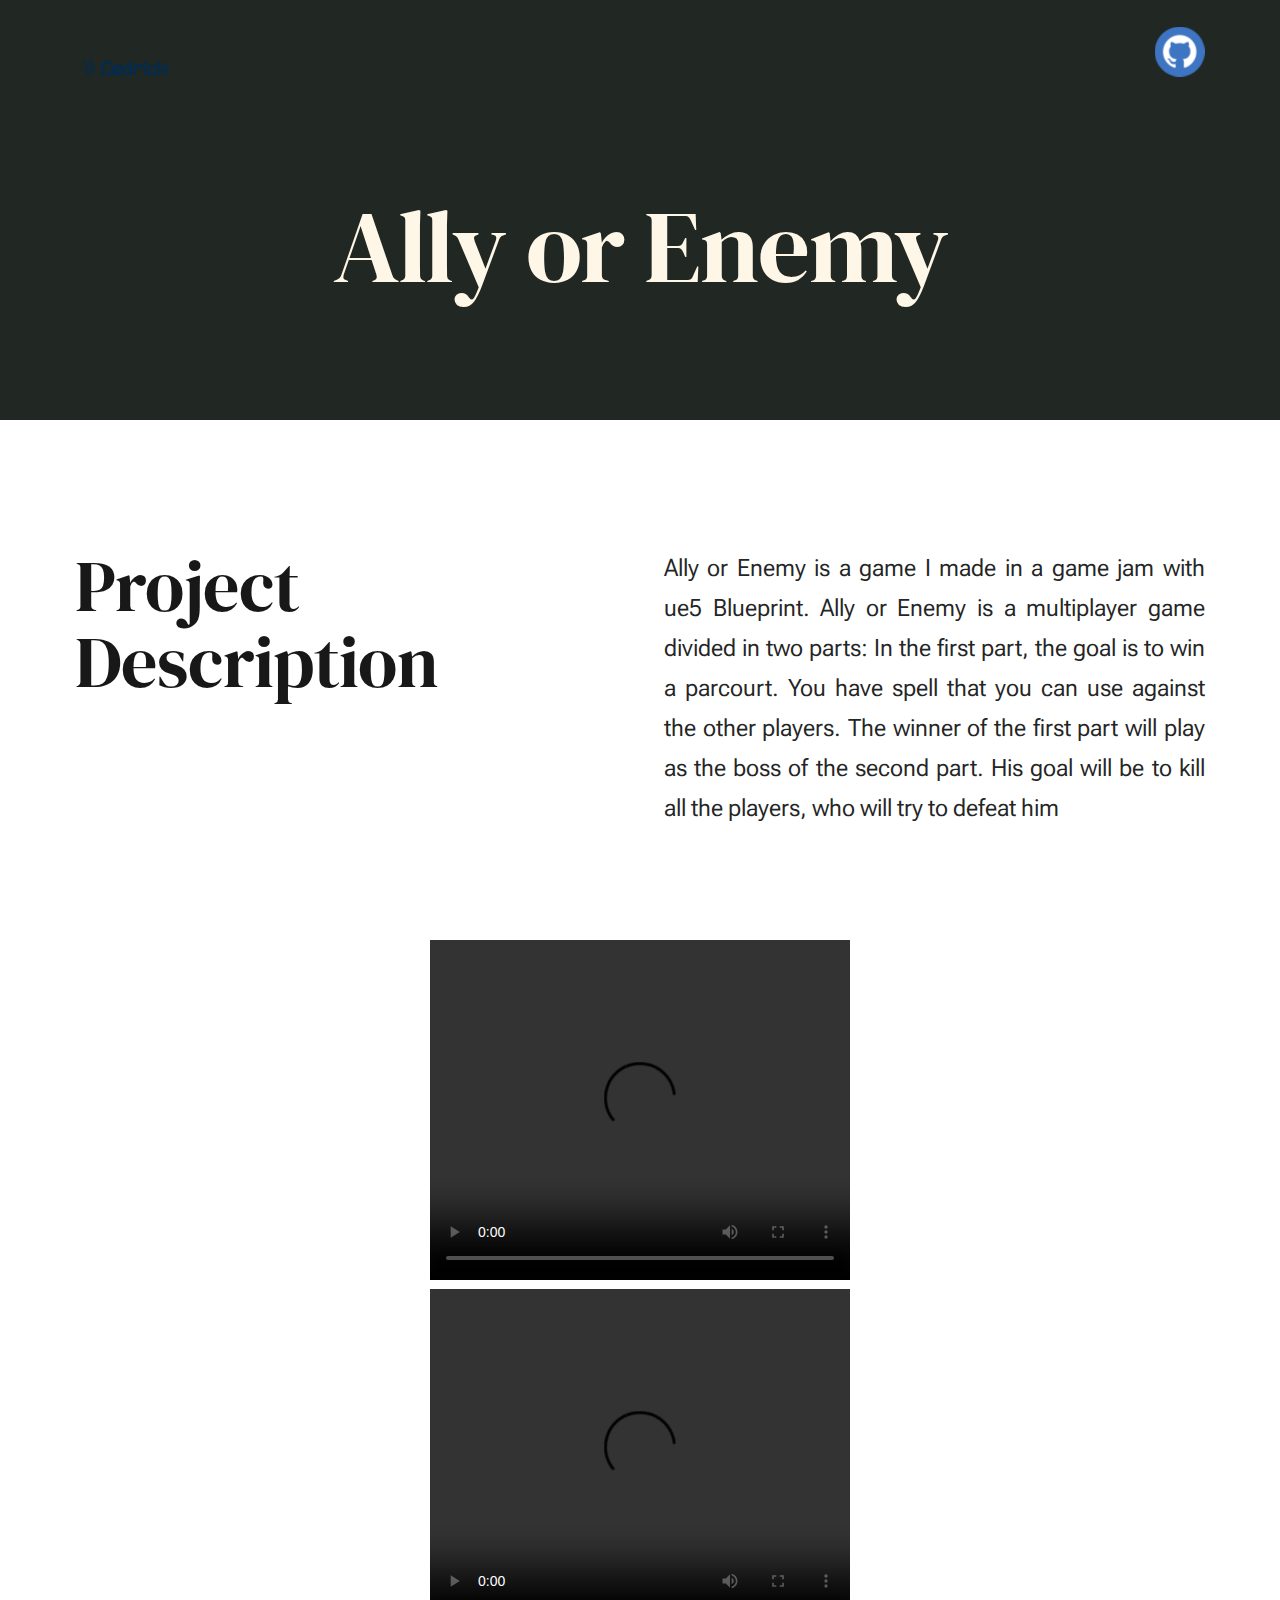
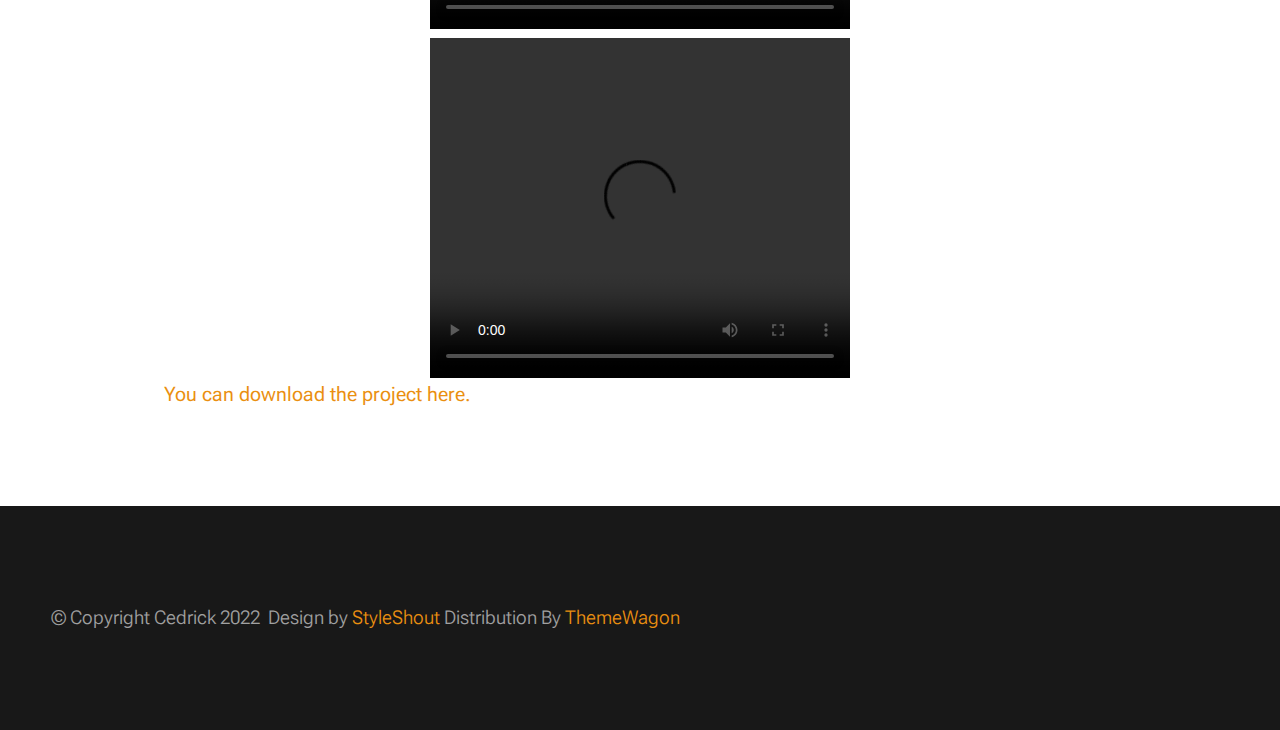
==== commit 4030082c: "fixing(main): fixing bug, wrong text displaying in header" ====
--- a/AOE.html
+++ b/AOE.html
@@ -70,7 +70,7 @@
                         <li><a href="services.html">Services</a></li>
                         <li><a href="blog.html">Journal</a></li>
                         <li><a href="contact.html">Contact</a></li> -->
-                    </ul> s-header__menu-links
+                    </ul>
 
                     <div class="s-header__contact">
                         <a href="https://github.com/Cedani" >
@@ -108,7 +108,7 @@
                         </div>
                         <div class="column xl-6 lg-12 u-flexitem-x-right">
                             <p class="lead">
-                            Ally or Enemy is a game I made with 6 others person. Ally or Enemy is a multiplayer game divided in two parts:
+                            Ally or Enemy is a game I made in a game jam with ue5 Blueprint. Ally or Enemy is a multiplayer game divided in two parts:
                             In the first part, the goal is to win a parcourt. You have spell that you can use against the other players.
                             The winner of the first part will play as the boss of the second part. His goal will be to kill all the players, who will try to defeat him
                             </p>
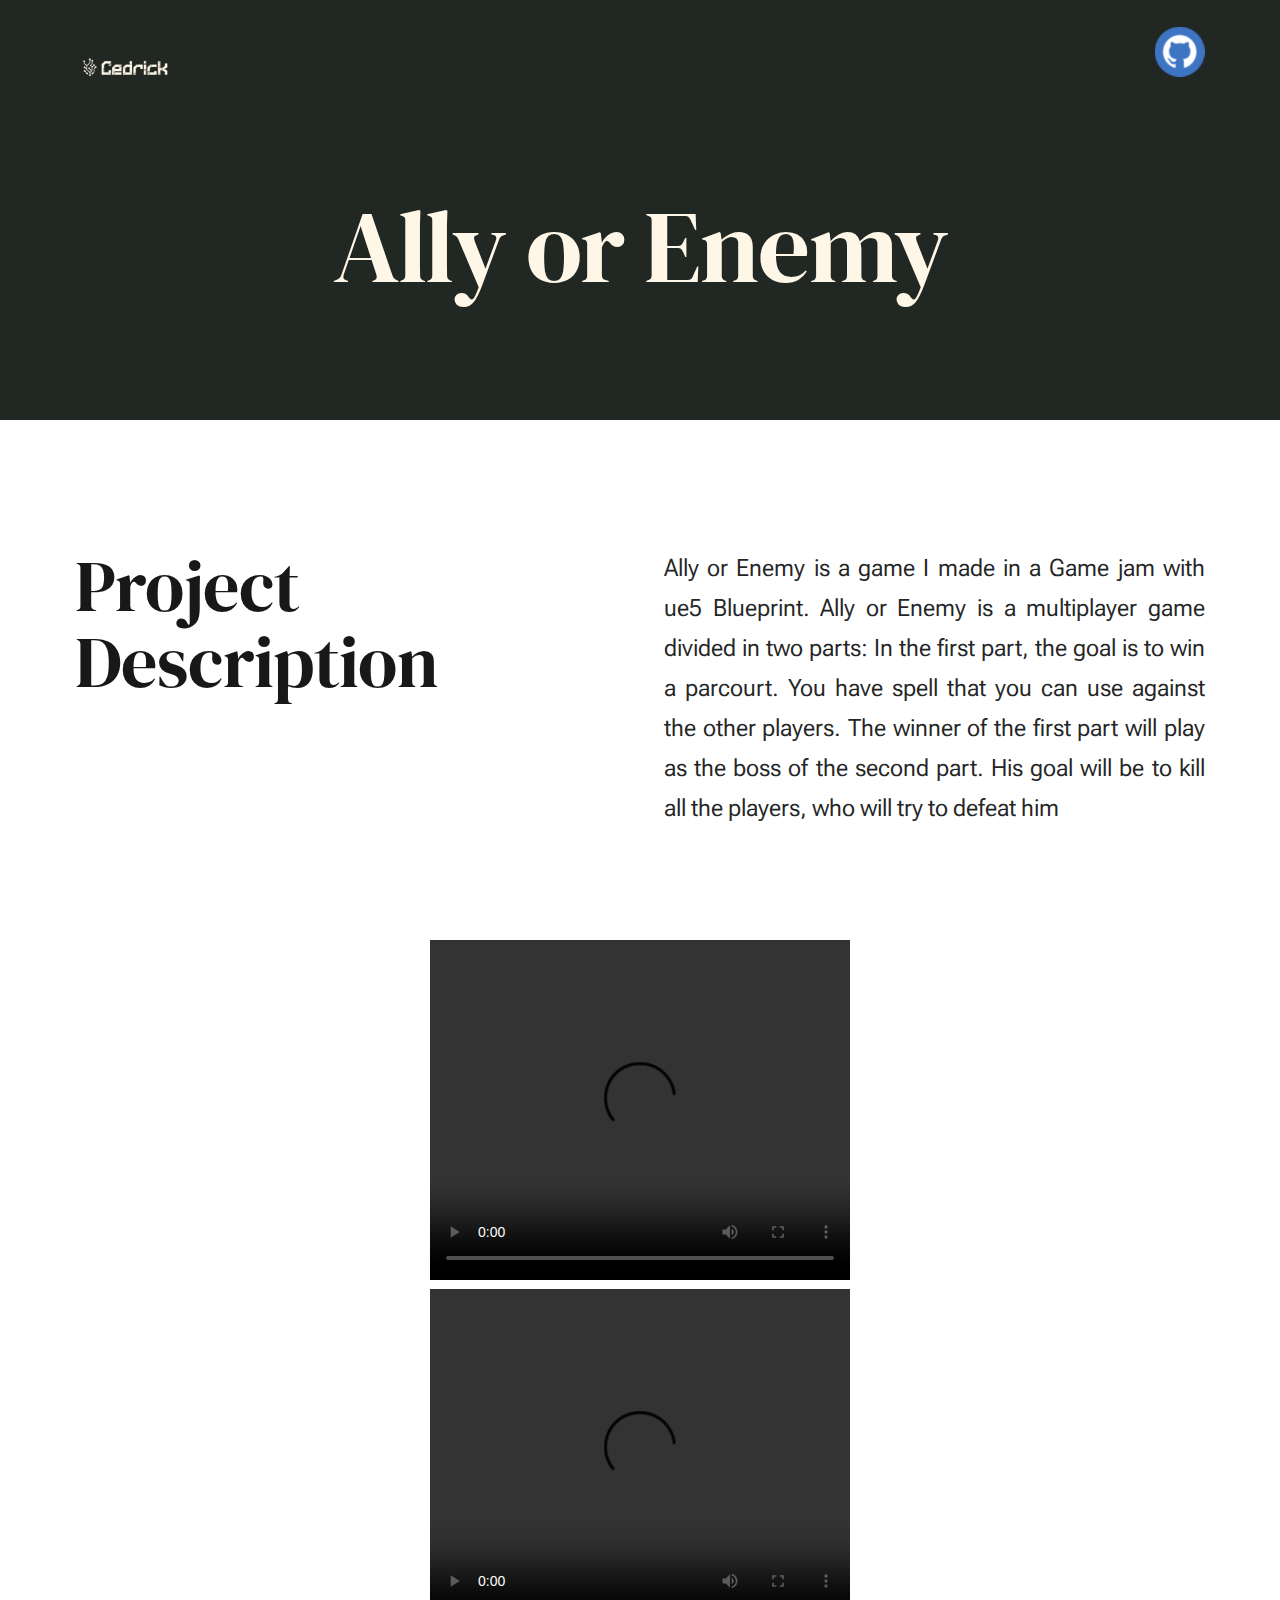
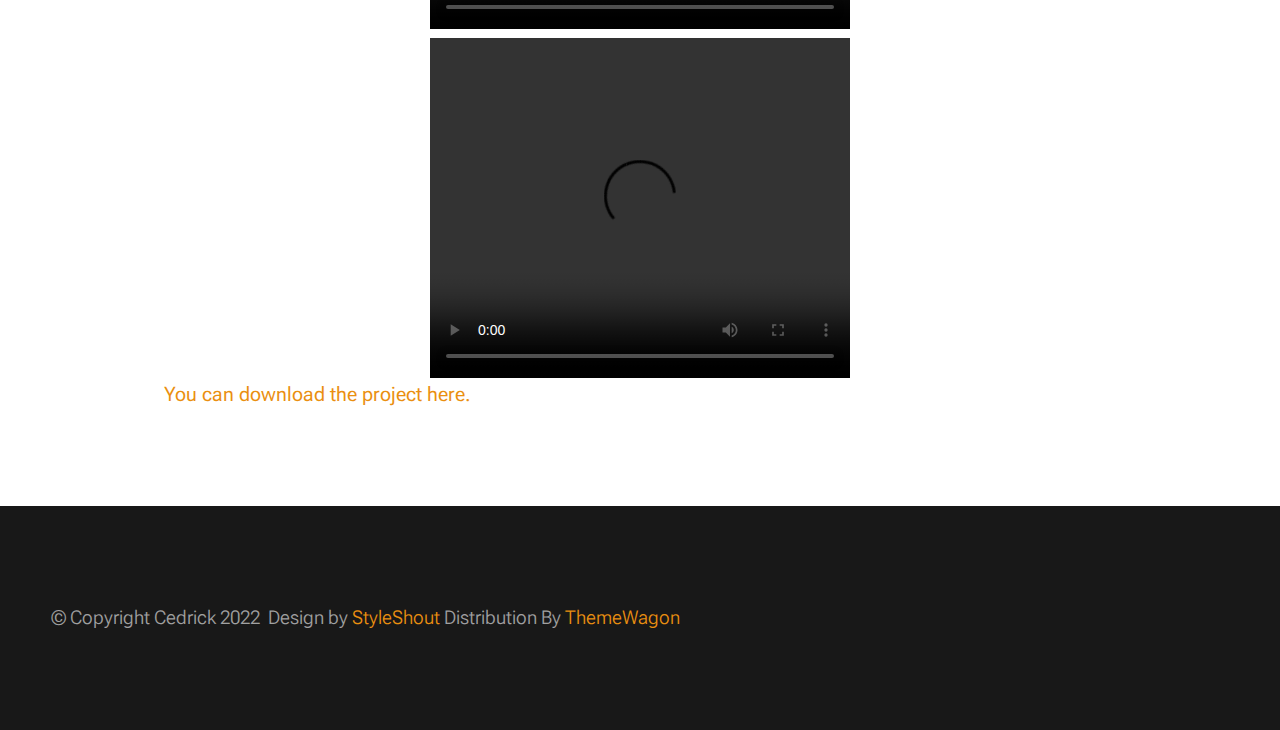
==== commit 4523ce6f: "fixing(main): changing logo for an another more visible colour" ====
--- a/AOE.html
+++ b/AOE.html
@@ -108,7 +108,7 @@
                         </div>
                         <div class="column xl-6 lg-12 u-flexitem-x-right">
                             <p class="lead">
-                            Ally or Enemy is a game I made in a game jam with ue5 Blueprint. Ally or Enemy is a multiplayer game divided in two parts:
+                            Ally or Enemy is a game I made in a Game jam with ue5 Blueprint. Ally or Enemy is a multiplayer game divided in two parts:
                             In the first part, the goal is to win a parcourt. You have spell that you can use against the other players.
                             The winner of the first part will play as the boss of the second part. His goal will be to kill all the players, who will try to defeat him
                             </p>
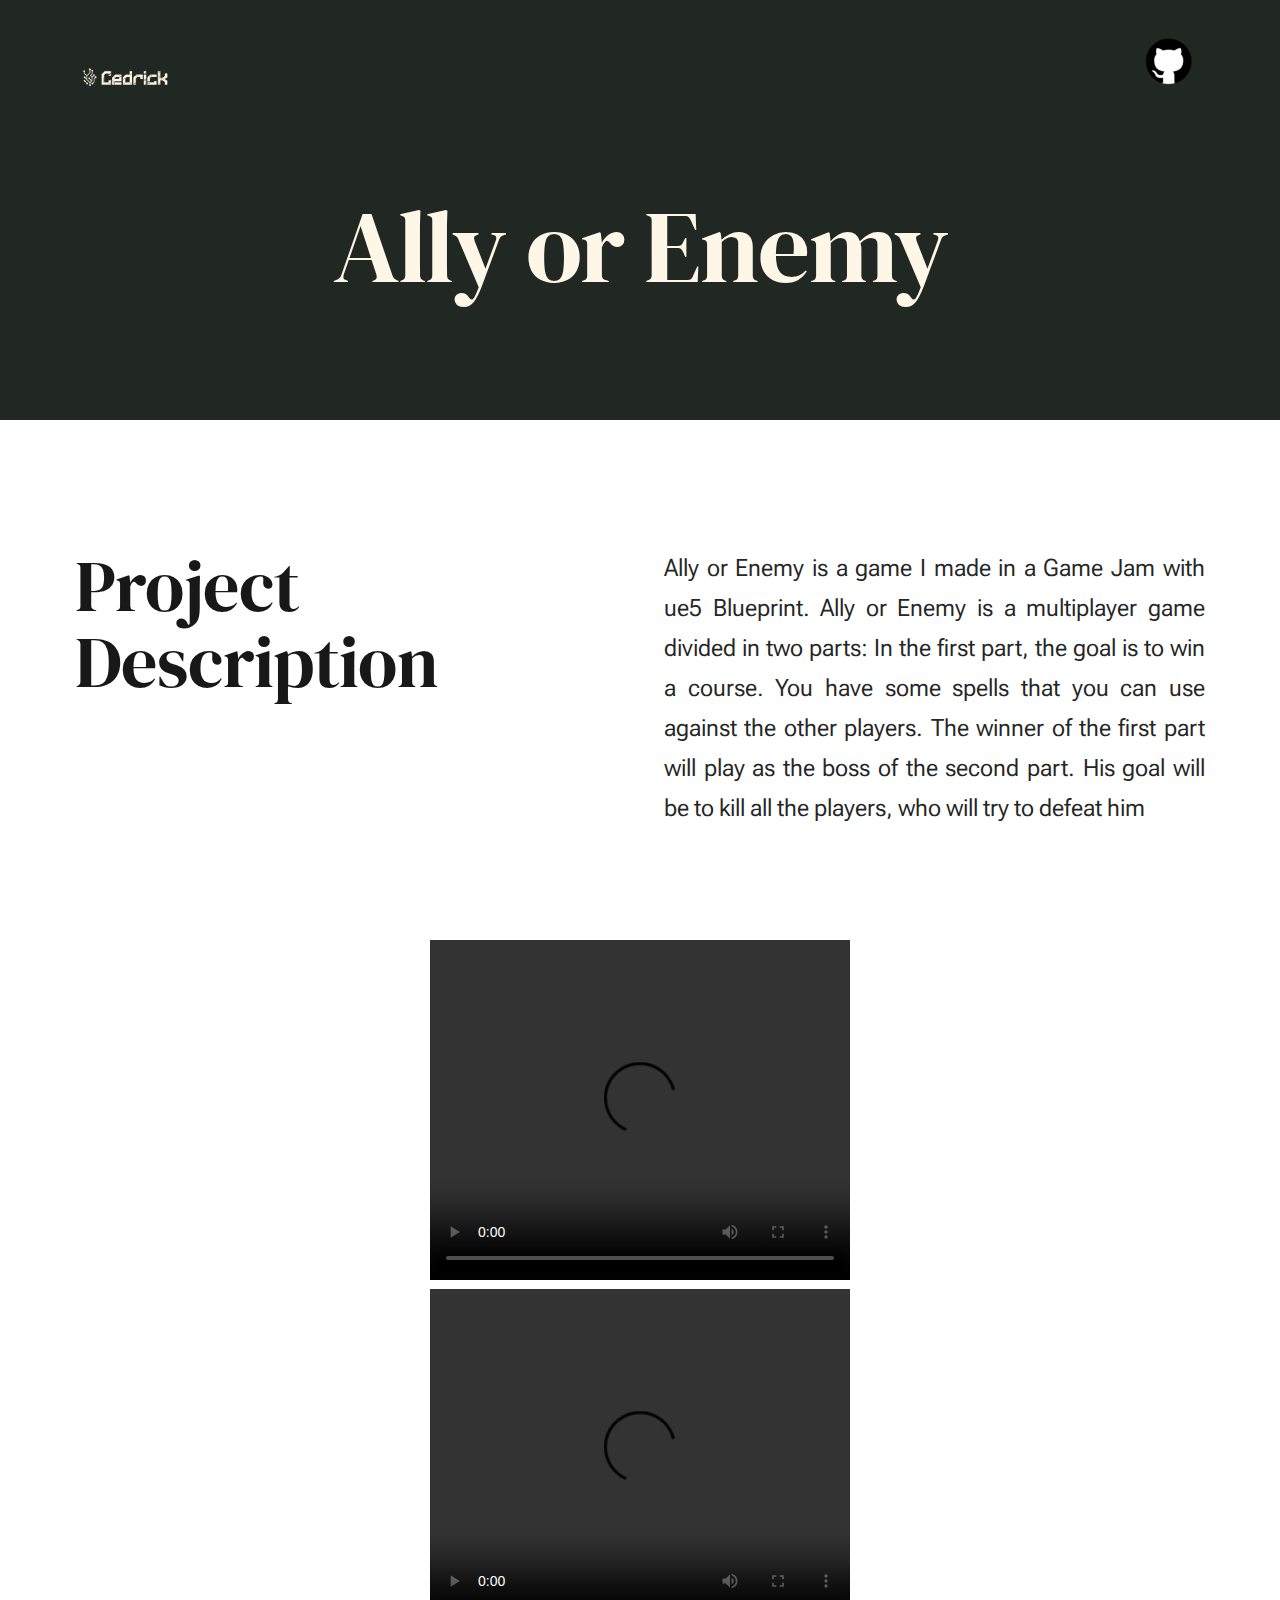
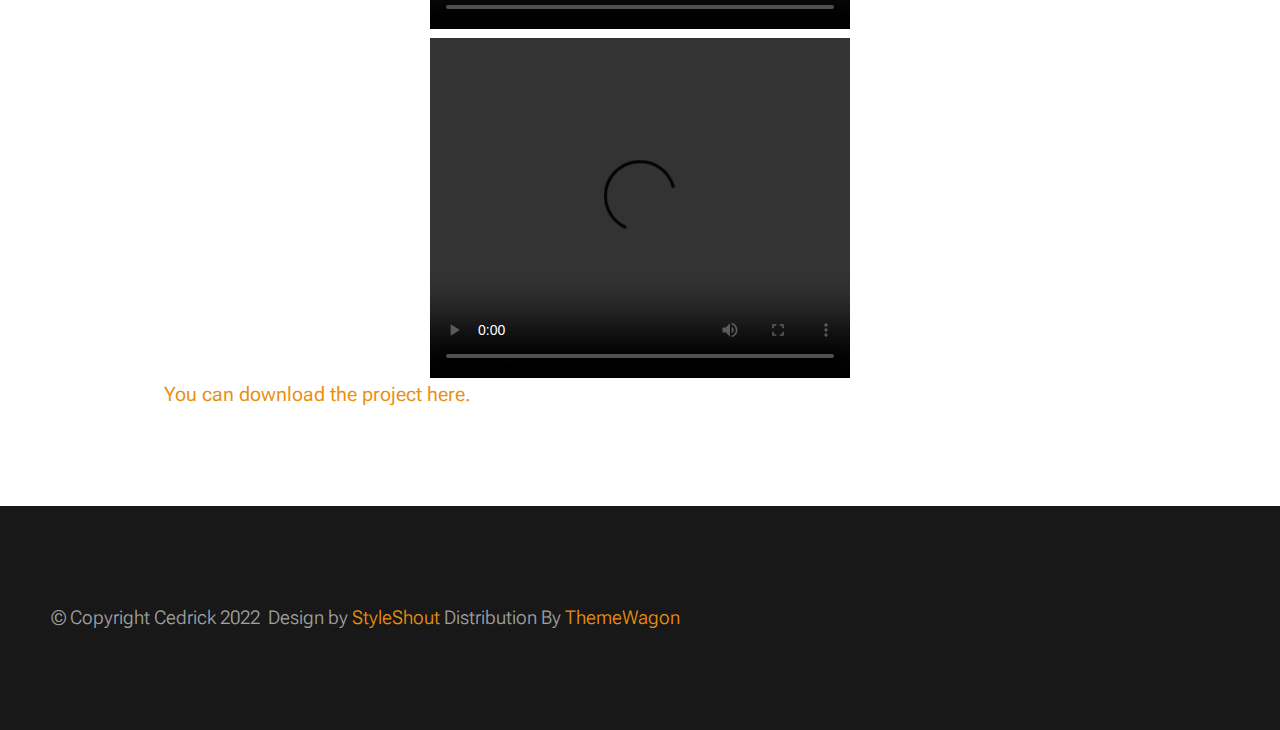
==== commit 23aac80b: "fixing(main): changing github logo" ====
--- a/AOE.html
+++ b/AOE.html
@@ -108,8 +108,8 @@
                         </div>
                         <div class="column xl-6 lg-12 u-flexitem-x-right">
                             <p class="lead">
-                            Ally or Enemy is a game I made in a Game jam with ue5 Blueprint. Ally or Enemy is a multiplayer game divided in two parts:
-                            In the first part, the goal is to win a parcourt. You have spell that you can use against the other players.
+                            Ally or Enemy is a game I made in a Game Jam with ue5 Blueprint. Ally or Enemy is a multiplayer game divided in two parts:
+                            In the first part, the goal is to win a course. You have some spells that you can use against the other players.
                             The winner of the first part will play as the boss of the second part. His goal will be to kill all the players, who will try to defeat him
                             </p>
                         </div>                       
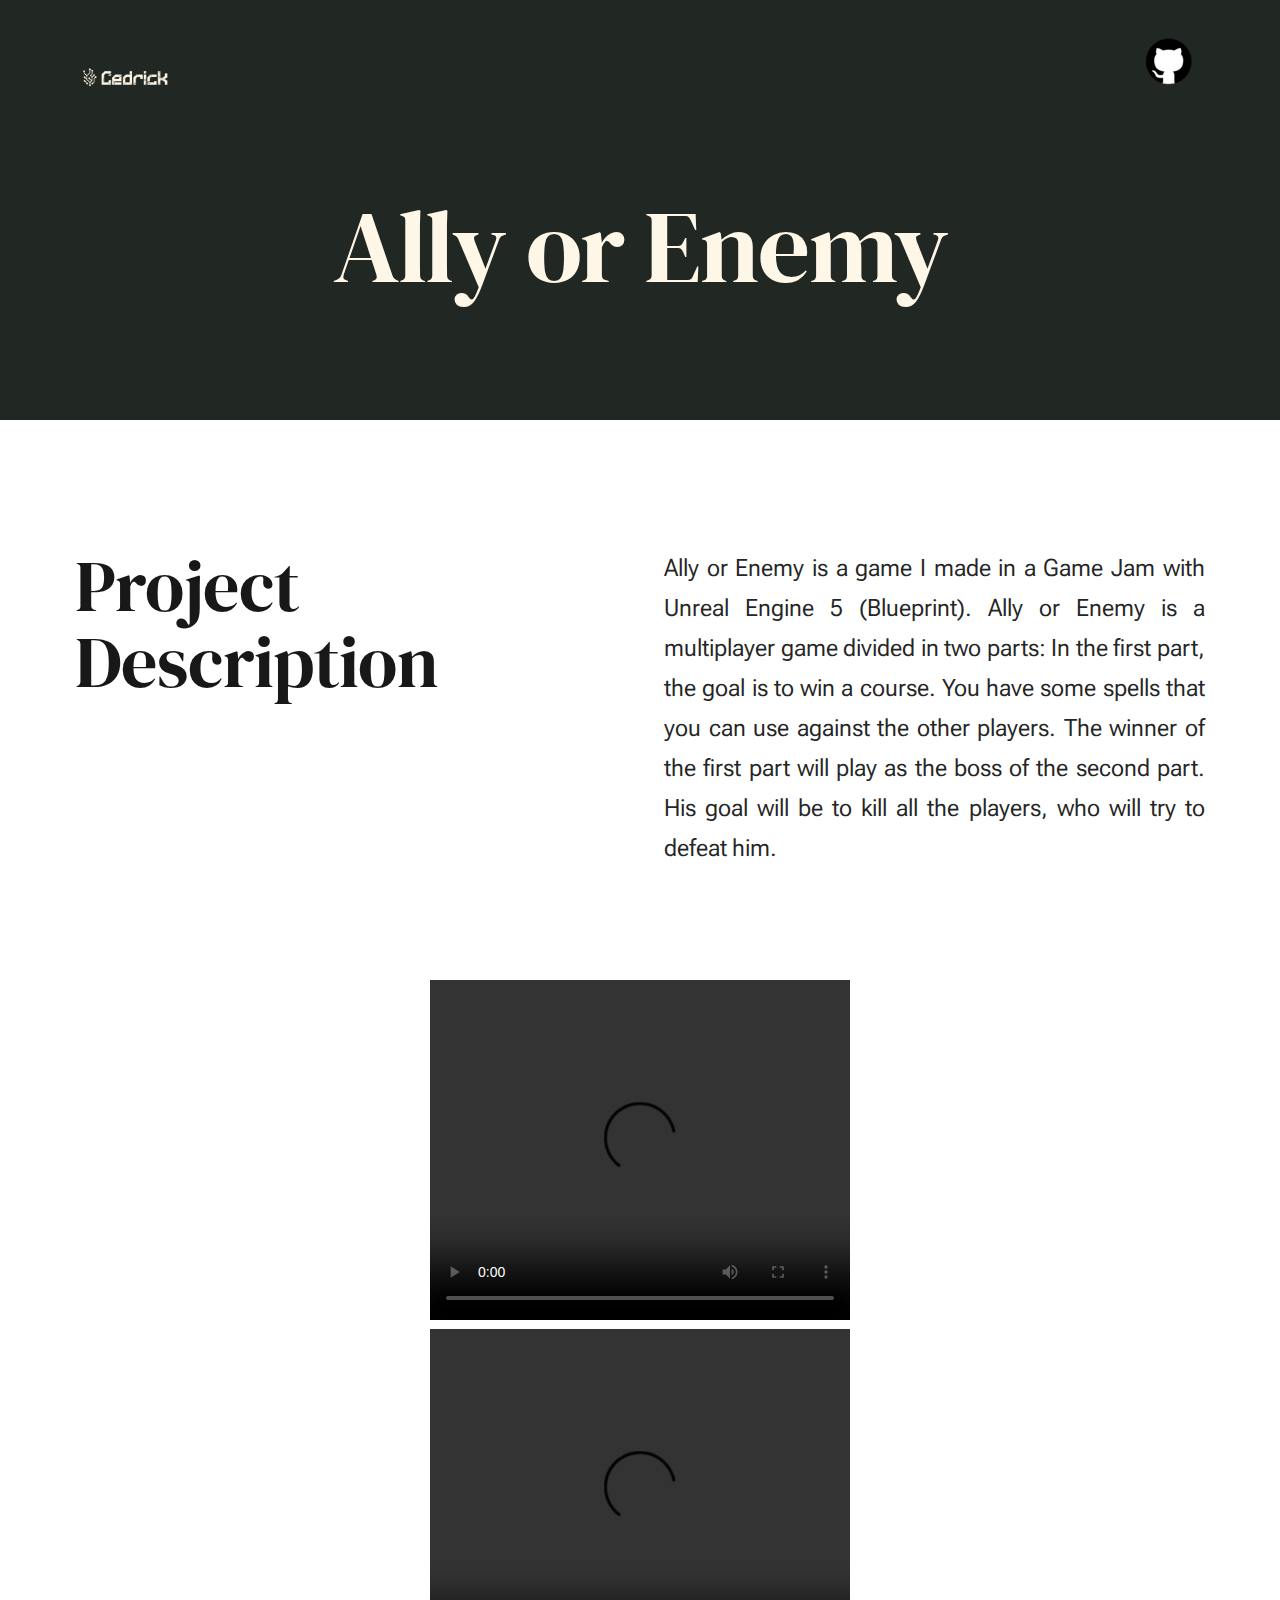
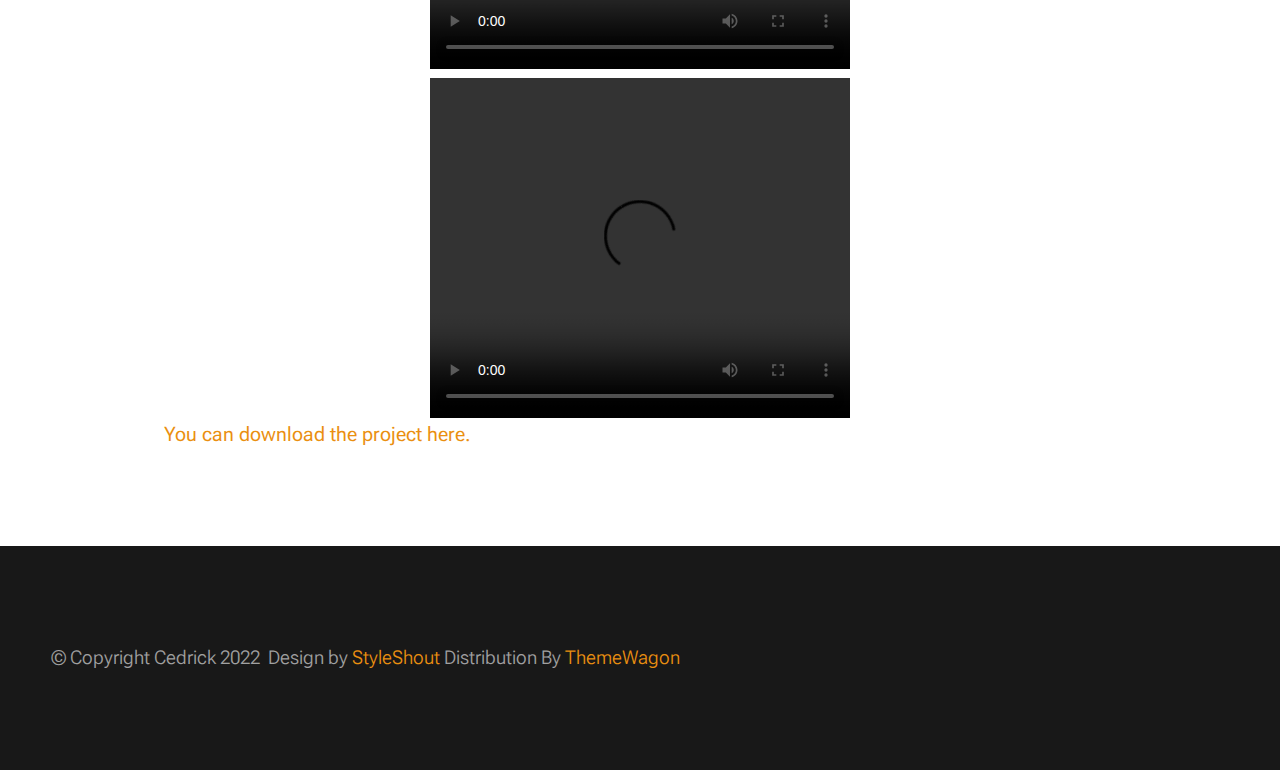
==== commit 5273eb5f: "fixing(main): republishing some error fixes" ====
--- a/AOE.html
+++ b/AOE.html
@@ -108,9 +108,9 @@
                         </div>
                         <div class="column xl-6 lg-12 u-flexitem-x-right">
                             <p class="lead">
-                            Ally or Enemy is a game I made in a Game Jam with ue5 Blueprint. Ally or Enemy is a multiplayer game divided in two parts:
+                            Ally or Enemy is a game I made in a Game Jam with Unreal Engine 5 (Blueprint). Ally or Enemy is a multiplayer game divided in two parts:
                             In the first part, the goal is to win a course. You have some spells that you can use against the other players.
-                            The winner of the first part will play as the boss of the second part. His goal will be to kill all the players, who will try to defeat him
+                            The winner of the first part will play as the boss of the second part. His goal will be to kill all the players, who will try to defeat him.
                             </p>
                         </div>                       
                     </div> <!-- end pageintro -->   
